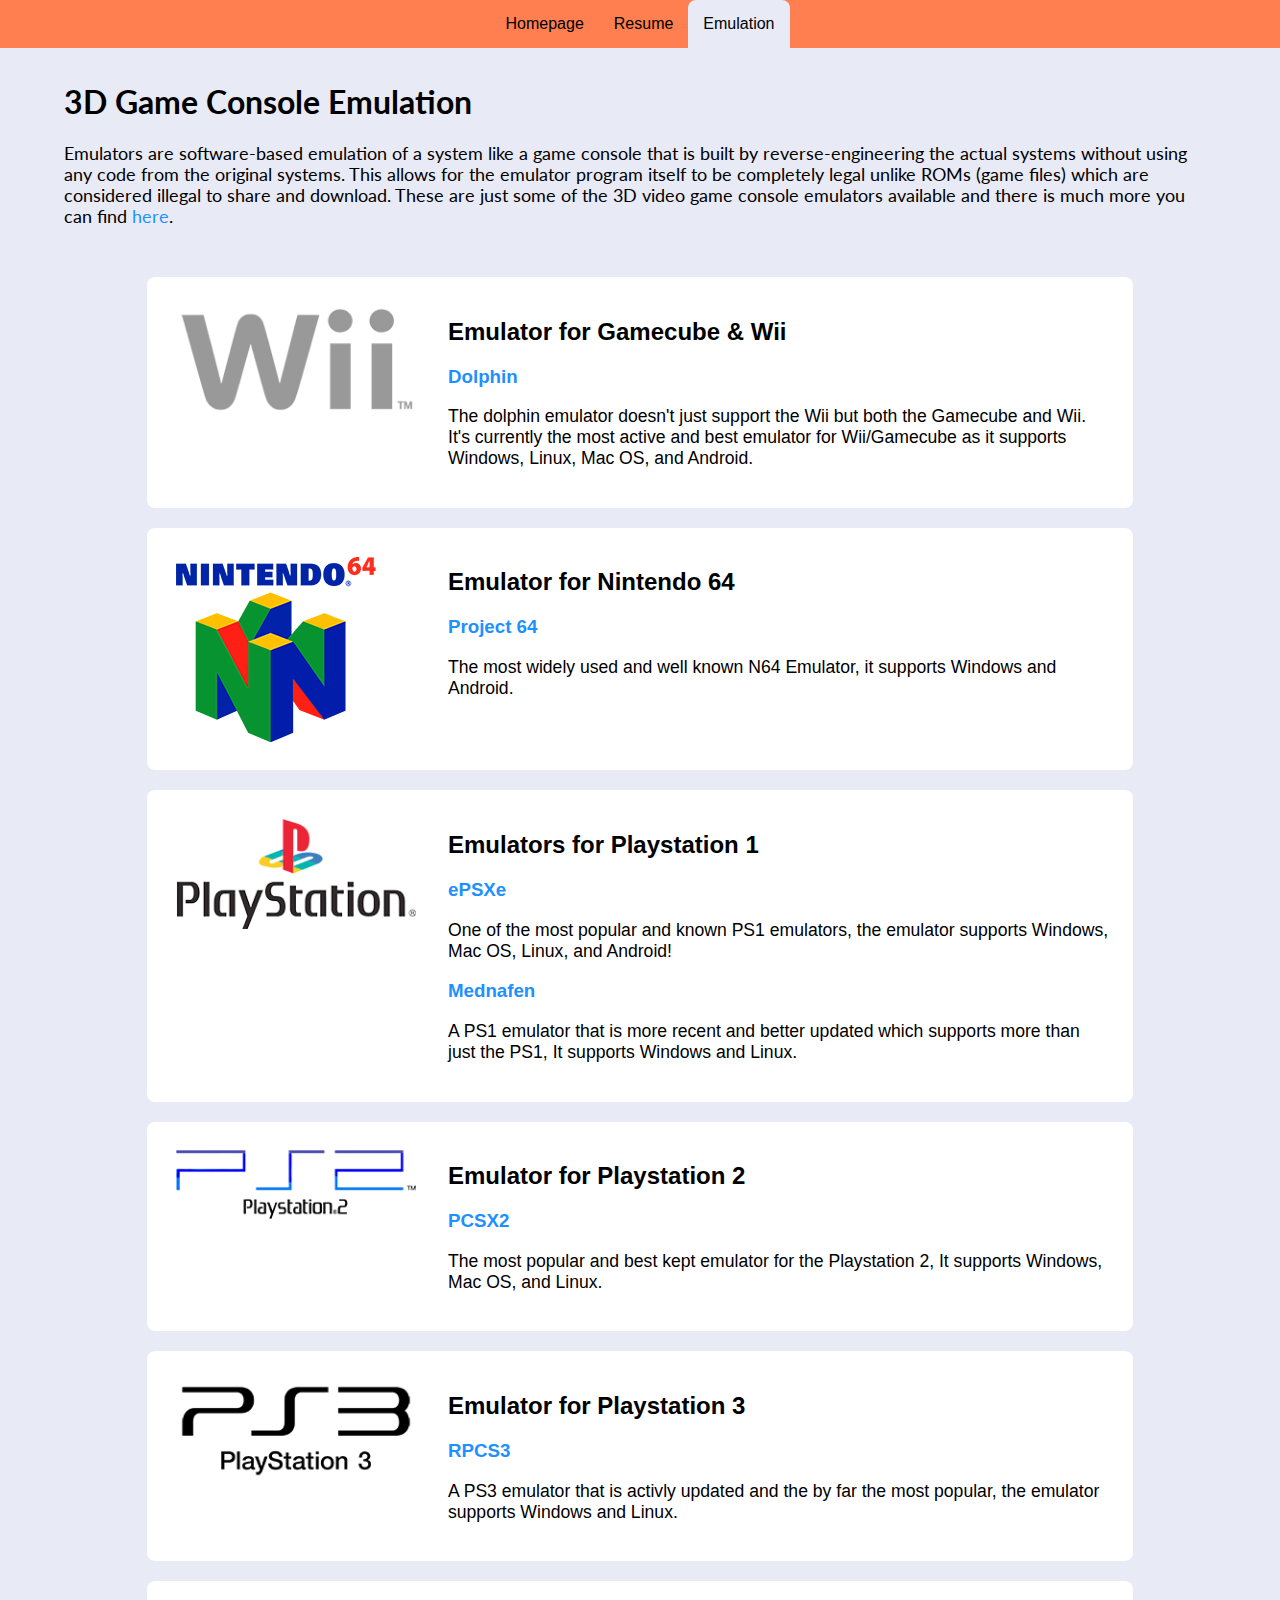
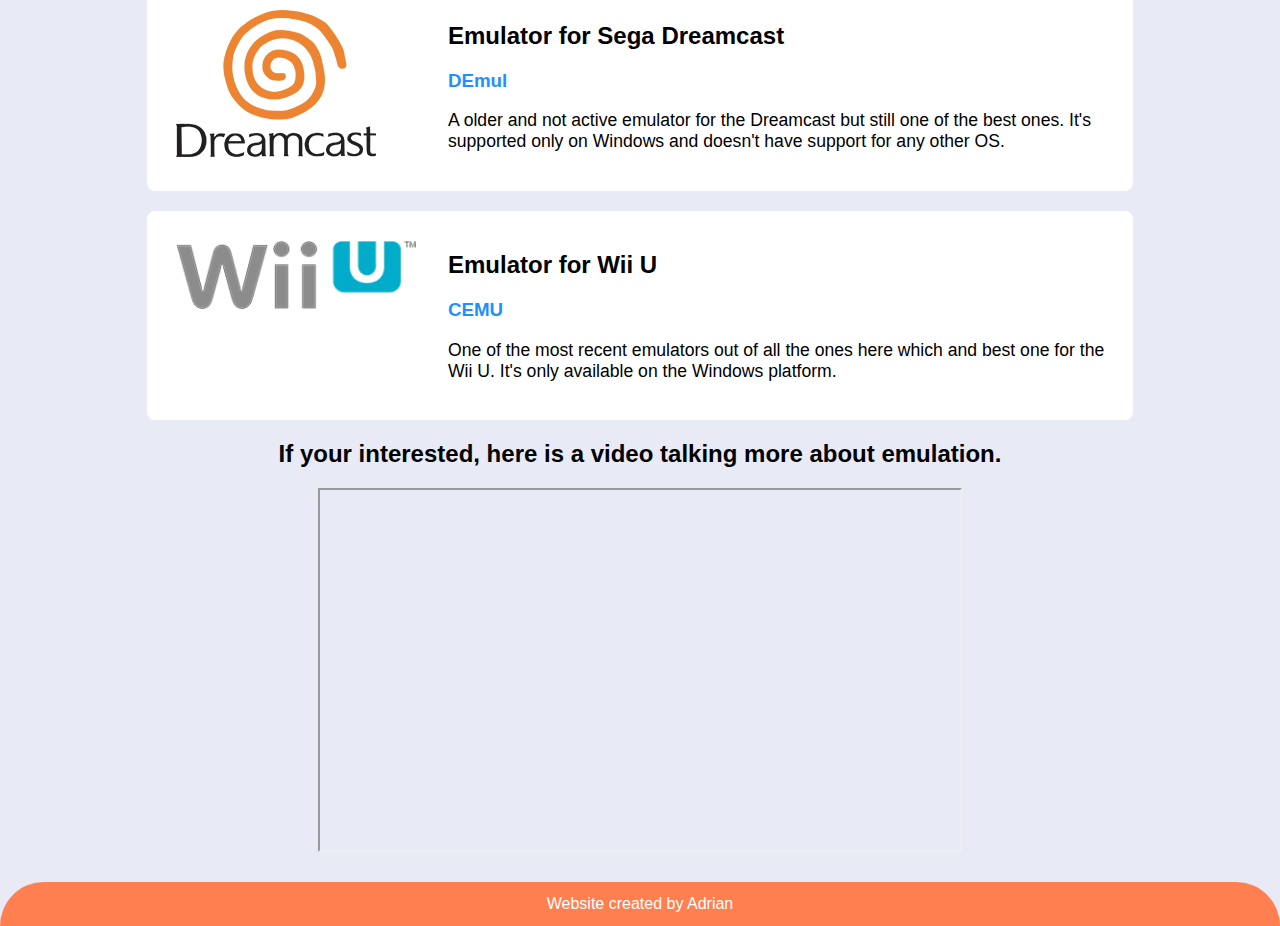
==== emulation.html @ 0311452f "Fixed img and text alignment for emulation page" ====
<!DOCTYPE html>
<html lang="en">
    <head>
        <meta charset="UTF-8">
        <title>Video Game Emulation</title>
        <link rel="stylesheet" href="css/style.css">
        <link rel="stylesheet" type="text/css" href="css/reset.css">
        <link rel="preconnect" href="https://fonts.gstatic.com">
        <link href="https://fonts.googleapis.com/css2?family=Lato:wght@700&display=swap" rel="stylesheet">
    </head>
    <body id="emu">
        <header>
            <nav id="navbar">
                <div id="navbar-container">
                    <ul>
                        <li><a href="index.html">Homepage</a></li>
                        <li><a href="resume.html">Resume</a></li>
                        <li id="onsite"><a href="emulation.html">Emulation</a></li>
                    </ul>
                </div>
            </nav>
        </header>
        <div id="headingtext">
            <h1>3D Game Console Emulation</h1>
            <p>Emulators are software-based emulation of a system like a game console that is built by reverse-engineering the actual systems without using any code from the original systems. This allows for the emulator program itself to be completely legal unlike ROMs (game files) which are considered illegal to share and download. These are just some of the 3D video game console emulators available and there is much more you can find <a href="https://emulation.gametechwiki.com/index.php/Main_Page" target="_blank">here</a>.</p>
        </div>
        <section>
            <div class="imgbox">
                <img src="images/wiilogo.png" alt="Nintendo Wii Logo">
            </div>
            <div class="textbox">
                <ul>
                    <h2>Emulator for Gamecube & Wii</h2>
                    <li><h3><a href="https://dolphin-emu.org/" target="_blank">Dolphin</a></h3><p>The dolphin emulator doesn't just support the Wii but both the Gamecube and Wii. It's currently the most active and best emulator for Wii/Gamecube as it supports Windows, Linux, Mac OS, and Android.</p></li>
                </ul>
            </div>
        </section>
        <section>
            <div class="imgbox">
                <img src="images/n64logo.png" alt="Nintendo 64 Logo">
            </div>
            <div class="textbox">
                <ul>
                    <h2>Emulator for Nintendo 64</h2>
                    <li><h3><a href="https://dolphin-emu.org/" target="_blank">Project 64</a></h3><p>The most widely used and well known N64 Emulator, it supports Windows and Android.</p></li>
                </ul>
            </div>
        </section>
        <section>
            <div class="imgbox">
                <img src="images/ps1logo.png" alt="Sony Playstation 1 Logo">
            </div>
            <div class="textbox">
                <ul>
                    <h2>Emulators for Playstation 1</h2>
                    <li><h3><a href="https://www.epsxe.com/" target="_blank">ePSXe</a></h3><p>One of the most popular and known PS1 emulators, the emulator supports Windows, Mac OS, Linux, and Android!</p></li>
                    <li><h3><a href="https://mednafen.github.io/" target="_blank">Mednafen</a></h3><p>A PS1 emulator that is more recent and better updated which supports more than just the PS1, It supports Windows and Linux.</p></li>
                </ul>
            </div>
        </section>
        <section>
            <div class="imgbox">
                <img src="images/ps2logo.png" alt="Sony Playstation 2 Logo">
            </div>
            <div class="textbox">
                <ul>
                    <h2>Emulator for Playstation 2</h2>
                    <li><h3><a href="https://pcsx2.net/" target="_blank">PCSX2</a></h3><p>The most popular and best kept emulator for the Playstation 2, It supports Windows, Mac OS, and Linux.</p></li>
                </ul>
            </div>
        </section>
        <section>
            <div class="imgbox">
                <img src="images/ps3logo.png" alt="Sony Playstation 3 Logo">
            </div>
            <div class="textbox">
                <ul>
                    <h2>Emulator for Playstation 3</h2>
                    <li><h3><a href="https://rpcs3.net/" target="_blank">RPCS3</a></h3><p>A PS3 emulator that is activly updated and the by far the most popular, the emulator supports Windows and Linux.</p></li>
                </ul>
            </div>
        </section>
        <section>
            <div class="imgbox">
                <img src="images/segadreamcastlogo.png" alt="Sega Dreamcast Logo">
            </div>
            <div class="textbox">
                <ul>
                    <h2>Emulator for Sega Dreamcast</h2>
                    <li><h3><a href="http://demul.emulation64.com/" target="_blank">DEmul</a></h3><p>A older and not active emulator for the Dreamcast but still one of the best ones. It's supported only on Windows and doesn't have support for any other OS.</p></li>
                </ul>
            </div>
        </section>
        <section>
            <div class="imgbox">
                <img src="images/wiiulogo.png" alt="Nintendo Wii U Logo">
            </div>
            <div class="textbox">
                <ul>
                    <h2>Emulator for Wii U</h2>
                    <li><h3><a href="https://cemu.info/" target="_blank">CEMU</a></h3><p>One of the most recent emulators out of all the ones here which and best one for the Wii U. It's only available on the Windows platform.</p></li>
                </ul>
            </div>
        </section>
        <div id="video">
            <h2>If your interested, here is a video talking more about emulation.</h2>
            <iframe src="https://www.youtube-nocookie.com/embed/wJSb6E41Rbw" allow="accelerometer; autoplay; clipboard-write; encrypted-media; gyroscope; picture-in-picture" allowfullscreen></iframe>
        </div>
        <footer>Website created by Adrian</footer>
    </body>
</html>
---- css/style.css ----
body {
  background-color: #E8EAF6;
}
#navbar {
  background-color: #FF7F50;
  overflow:hidden;
}
#navbar-container {
  width: 100%;
  position: relative;
  float:left;
}
#navbar ul {
  list-style-type: none;
  margin: 0;
  padding: 0;
  float:left;
  position: relative;
  left: 50%;
}
#navbar ul li {
  float: left;
  position: relative;
  right: 50%;
  border-radius: 0.5em 0.5em 0 0;
  display: block;
}
#navbar ul li a {
  text-decoration: none;
  color:black;
  padding: 0.9375em;
  display: block;
}
#navbar ul li:hover {
  background-color: #E8A87C;
}
#onsite {
  background-color: #E8EAF6;
}
footer {
  padding: 1%;
  text-align: center;
  clear:both;
  background-color: #FF7F50;
  border-radius: 5em 5em 0 0;
  margin-top: 2%;
  color:white;
}
section {
  padding: 1%;
  overflow: hidden;
}
img {
  max-width: 100%;
  max-height: 100%;
}
#headingtext {
  padding: 1% 5% 1% 5%;
  clear:both;
  font-family: 'Lato', sans-serif;
}
p {
  font-size: 1.1em;
}
/* Homepage */
#about {
  background-color: white;
  border-radius: 12.5em 0 0 12.5em;
  margin: 0 0 0 5%;
  float:right;
  padding-left: 5em;
  height: 18em;
}
#about img {
  float:left;
  padding-right: 4em;
}
#interest {
  background-color: white;
  overflow: hidden;
  border-radius: 0 12.5em 12.5em 0;
  margin: 0 5% 5% 0;
  float:left;
  padding-right: 5em;
  height: 18em;
}
#interest img {
  float:right;
  padding-left: 4em;
}
.textgroup {
  text-align: center;
  vertical-align: middle;
  padding: 2.3% 1em 5% 1em;
  font-size: 1.2em;
}
#visualbox1 {
  background-color: white;
  border-radius: 12.5em 0 0 0;
  width: 10%;
  padding-top: 2.5em;
  position: relative;
  float:right;
}
#visualbox2 {
  background-color: white;
  border-radius: 12.5em 0 0 0;
  width: 20%;
  padding-top: 2.5em;
  position: relative;
  float:right;
  clear:both;
}
#visualbox3 {
  background-color: white;
  border-radius: 0 12.5em 0 0;
  width: 10%;
  padding-top: 2.5em;
  position: relative;
  float:left;
}
#visualbox4 {
  background-color: white;
  border-radius: 0 12.5em 0 0;
  width: 20%;
  padding-top: 2.5em;
  position: relative;
  float:left;
  clear:both;
}
/* Resume (Fluid)*/
#resume {
  background-color: white;
  border-radius: 1.875em 1.875em 1.875em 1.875em;
  width: 80%;
  margin: auto;
}
.firstrow {
  margin: 2%;
  right: 50%;
  width: 40%;
  float:left;
}
#secondrow {
  clear:both;
  background-color: #F8F8F8;
  margin: 2%;
  border-radius: 1.875em 1.875em 1.875em 1.875em;
}
#resume img {
  display:block;
  border-radius: 1.25em;
  margin: 1% auto 1% auto;
}
#secondrow section {
  padding: 1% 2% 1% 2%;
}
.indentlist {
  list-style-type: circle;
  margin-left: 2%;
}
#resume li {
  padding: 0.4%;
}
/* Emulation (Fixed)*/
#emu section {
  width: 960px;
  background-color: white;
  border-radius: 0.5em;
  margin: 1.2500em 4.375em 1.2500em 4.375em;
  overflow: hidden;
  margin-right: auto;
  margin-left: auto;
}
#emu img {
  padding: 1em;
  float:left;
}
.imgbox {
  float:left;
  width: 15em;
}
.textbox {
  float:left;
  width: 44em;
  padding:0.5em;
}
#video {
  margin-right: auto;
  margin-left: auto;
  text-align: center;
}
#video iframe {
  width:40em;
  height:22.5em;
}
#emu li {
  list-style-type: none;
}
#emu a{
  color:dodgerblue;
  text-decoration: none;
}
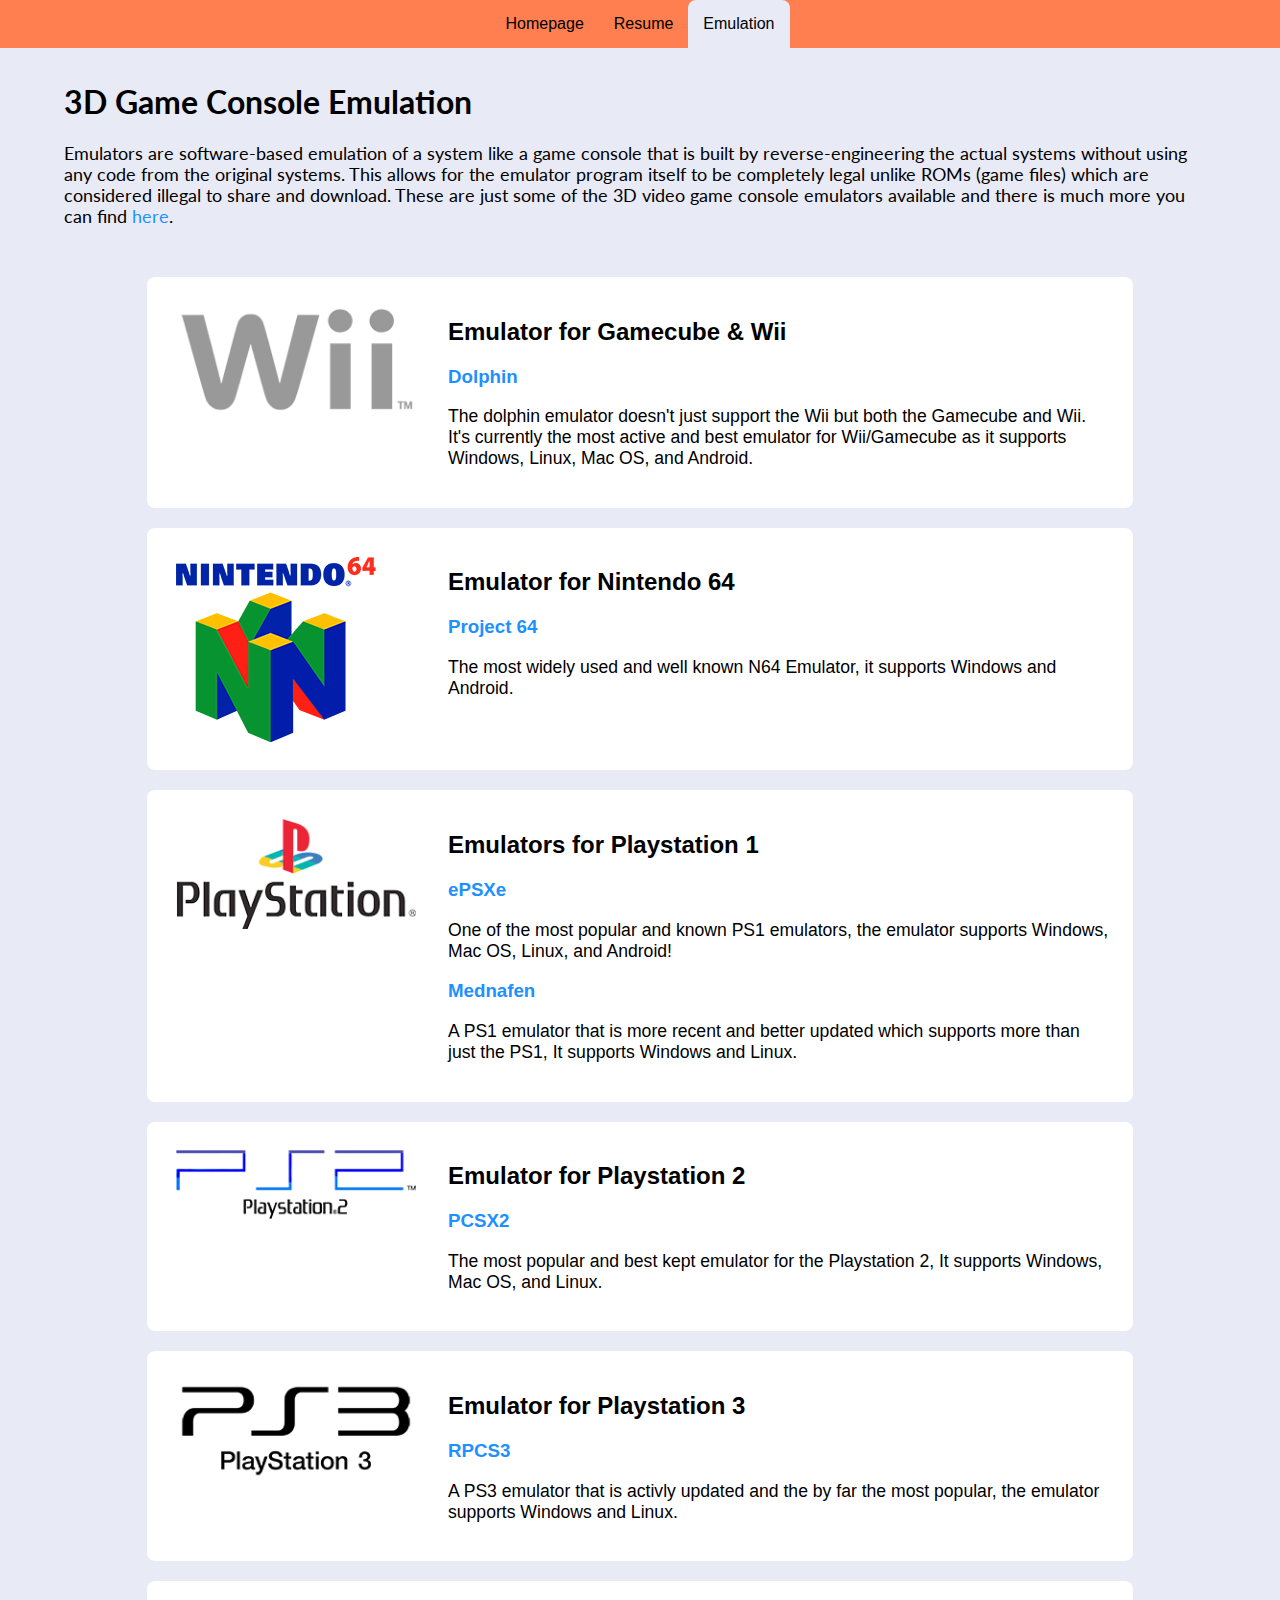
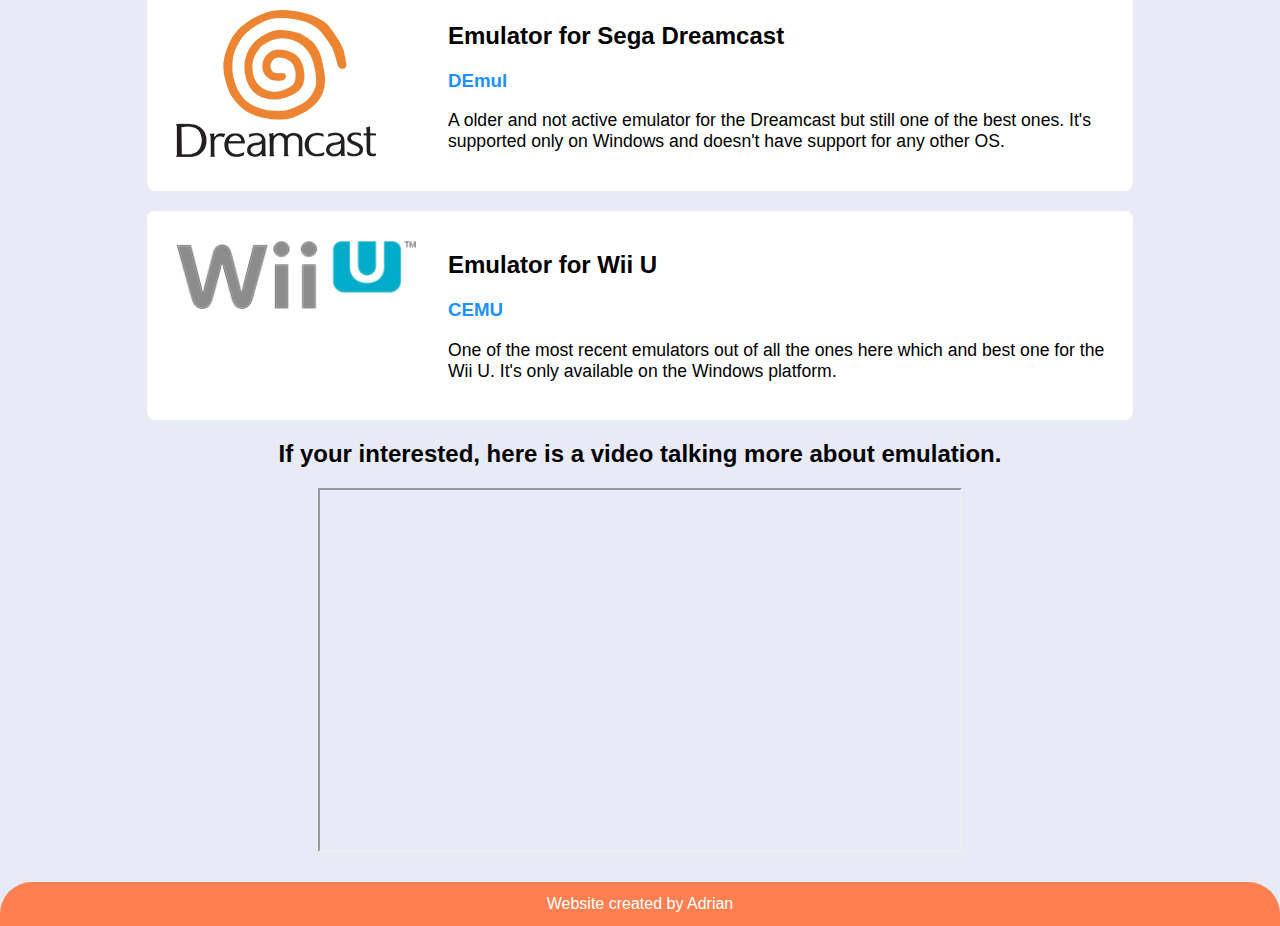
==== commit d20f9d30: "fixed h2 tags in ul" ====
--- a/emulation.html
+++ b/emulation.html
@@ -29,8 +29,9 @@
                 <img src="images/wiilogo.png" alt="Nintendo Wii Logo">
             </div>
             <div class="textbox">
+                
                 <ul>
-                    <h2>Emulator for Gamecube & Wii</h2>
+                    <li><h2>Emulator for Gamecube & Wii</h2></li>
                     <li><h3><a href="https://dolphin-emu.org/" target="_blank">Dolphin</a></h3><p>The dolphin emulator doesn't just support the Wii but both the Gamecube and Wii. It's currently the most active and best emulator for Wii/Gamecube as it supports Windows, Linux, Mac OS, and Android.</p></li>
                 </ul>
             </div>
@@ -41,7 +42,7 @@
             </div>
             <div class="textbox">
                 <ul>
-                    <h2>Emulator for Nintendo 64</h2>
+                    <li><h2>Emulator for Nintendo 64</h2></li>
                     <li><h3><a href="https://dolphin-emu.org/" target="_blank">Project 64</a></h3><p>The most widely used and well known N64 Emulator, it supports Windows and Android.</p></li>
                 </ul>
             </div>
@@ -52,7 +53,7 @@
             </div>
             <div class="textbox">
                 <ul>
-                    <h2>Emulators for Playstation 1</h2>
+                    <li><h2>Emulators for Playstation 1</h2></li>
                     <li><h3><a href="https://www.epsxe.com/" target="_blank">ePSXe</a></h3><p>One of the most popular and known PS1 emulators, the emulator supports Windows, Mac OS, Linux, and Android!</p></li>
                     <li><h3><a href="https://mednafen.github.io/" target="_blank">Mednafen</a></h3><p>A PS1 emulator that is more recent and better updated which supports more than just the PS1, It supports Windows and Linux.</p></li>
                 </ul>
@@ -64,7 +65,7 @@
             </div>
             <div class="textbox">
                 <ul>
-                    <h2>Emulator for Playstation 2</h2>
+                    <li><h2>Emulator for Playstation 2</h2></li>
                     <li><h3><a href="https://pcsx2.net/" target="_blank">PCSX2</a></h3><p>The most popular and best kept emulator for the Playstation 2, It supports Windows, Mac OS, and Linux.</p></li>
                 </ul>
             </div>
@@ -75,7 +76,7 @@
             </div>
             <div class="textbox">
                 <ul>
-                    <h2>Emulator for Playstation 3</h2>
+                    <li><h2>Emulator for Playstation 3</h2></li>
                     <li><h3><a href="https://rpcs3.net/" target="_blank">RPCS3</a></h3><p>A PS3 emulator that is activly updated and the by far the most popular, the emulator supports Windows and Linux.</p></li>
                 </ul>
             </div>
@@ -86,7 +87,7 @@
             </div>
             <div class="textbox">
                 <ul>
-                    <h2>Emulator for Sega Dreamcast</h2>
+                    <li><h2>Emulator for Sega Dreamcast</h2></li>
                     <li><h3><a href="http://demul.emulation64.com/" target="_blank">DEmul</a></h3><p>A older and not active emulator for the Dreamcast but still one of the best ones. It's supported only on Windows and doesn't have support for any other OS.</p></li>
                 </ul>
             </div>
@@ -97,7 +98,7 @@
             </div>
             <div class="textbox">
                 <ul>
-                    <h2>Emulator for Wii U</h2>
+                    <li><h2>Emulator for Wii U</h2></li>
                     <li><h3><a href="https://cemu.info/" target="_blank">CEMU</a></h3><p>One of the most recent emulators out of all the ones here which and best one for the Wii U. It's only available on the Windows platform.</p></li>
                 </ul>
             </div>
@@ -108,5 +109,4 @@
         </div>
         <footer>Website created by Adrian</footer>
     </body>
-</html>
-
+</html>--- a/css/style.css
+++ b/css/style.css
@@ -42,7 +42,7 @@
   text-align: center;
   clear:both;
   background-color: #FF7F50;
-  border-radius: 5em 5em 0 0;
+  border-radius: 2em 2em 0 0;
   margin-top: 2%;
   color:white;
 }
@@ -65,7 +65,7 @@
 /* Homepage */
 #about {
   background-color: white;
-  border-radius: 12.5em 0 0 12.5em;
+  border-radius: 10em 0 0 10em;
   margin: 0 0 0 5%;
   float:right;
   padding-left: 5em;
@@ -78,7 +78,7 @@
 #interest {
   background-color: white;
   overflow: hidden;
-  border-radius: 0 12.5em 12.5em 0;
+  border-radius: 0 10em 10em 0;
   margin: 0 5% 5% 0;
   float:left;
   padding-right: 5em;
@@ -131,7 +131,7 @@
 /* Resume (Fluid)*/
 #resume {
   background-color: white;
-  border-radius: 1.875em 1.875em 1.875em 1.875em;
+  border-radius: 1.5em 1.5em 1.5em 1.5em;
   width: 80%;
   margin: auto;
 }
@@ -145,11 +145,14 @@
   clear:both;
   background-color: #F8F8F8;
   margin: 2%;
-  border-radius: 1.875em 1.875em 1.875em 1.875em;
+  border-radius: 1em 1em 1em 1em;
+}
+#secondrow li {
+  font-size: 1.1em;
 }
 #resume img {
   display:block;
-  border-radius: 1.25em;
+  border-radius: 1em;
   margin: 1% auto 1% auto;
 }
 #secondrow section {
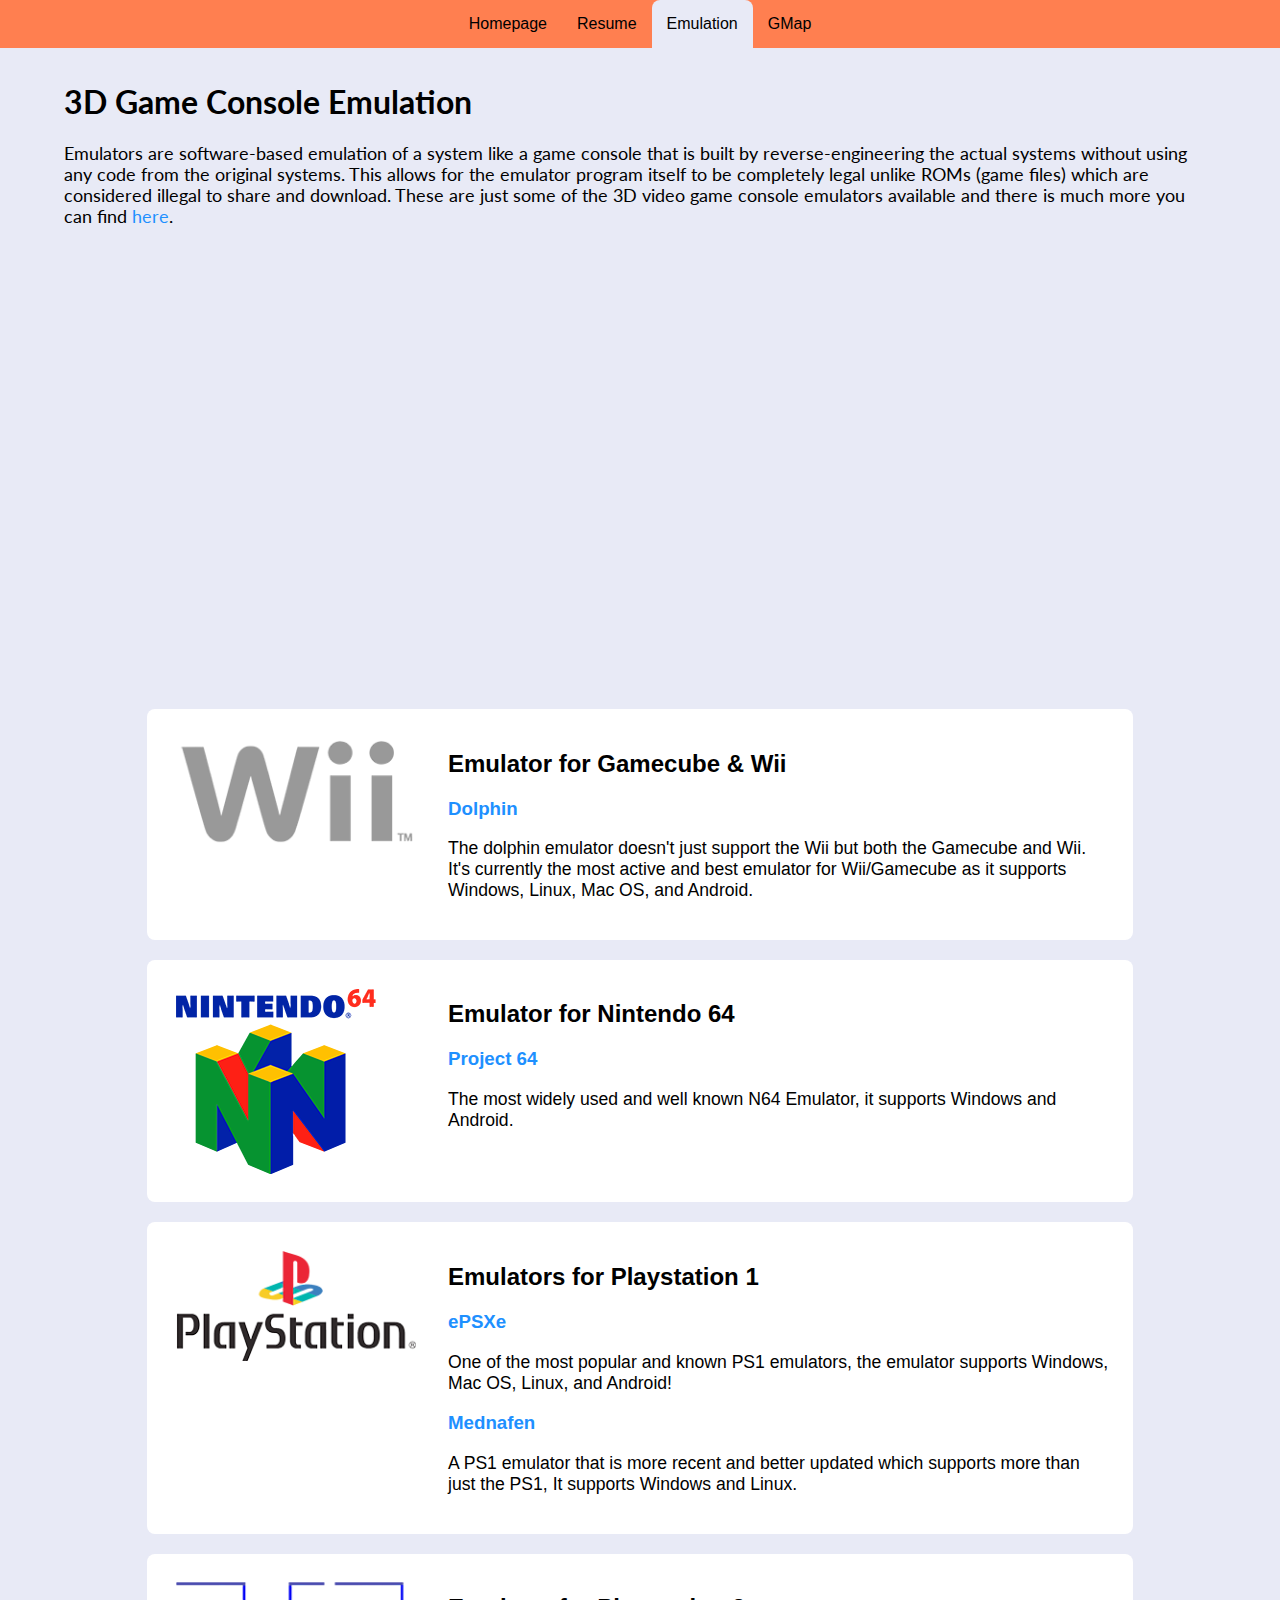
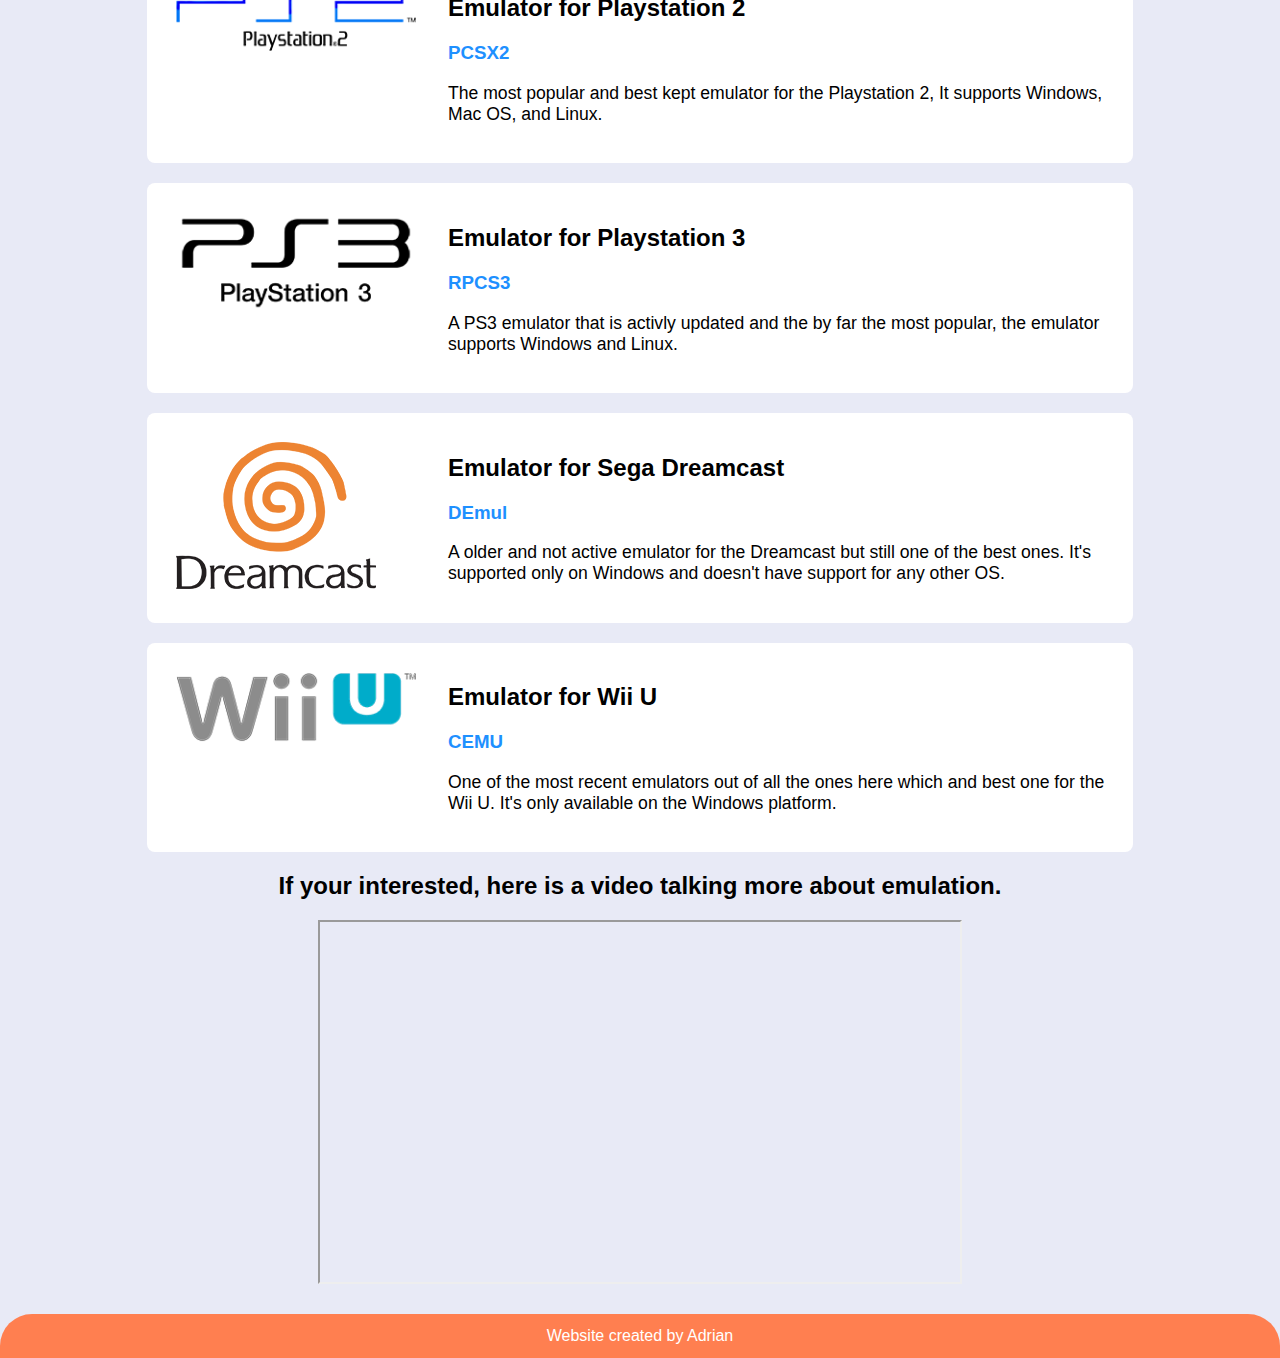
==== commit 7592a44d: "added fully functioning google maps webpage" ====
--- a/emulation.html
+++ b/emulation.html
@@ -7,6 +7,11 @@
         <link rel="stylesheet" type="text/css" href="css/reset.css">
         <link rel="preconnect" href="https://fonts.gstatic.com">
         <link href="https://fonts.googleapis.com/css2?family=Lato:wght@700&display=swap" rel="stylesheet">
+        <script src="js/script.js"></script>
+        <script src="https://cdn.jsdelivr.net/npm/@splidejs/splide@latest/dist/js/splide.min.js"></script>
+
+
+
     </head>
     <body id="emu">
         <header>
@@ -16,18 +21,50 @@
                         <li><a href="index.html">Homepage</a></li>
                         <li><a href="resume.html">Resume</a></li>
                         <li id="onsite"><a href="emulation.html">Emulation</a></li>
+                        <li><a href="gmaps.html">GMap</a></li>
                     </ul>
                 </div>
             </nav>
         </header>
+
         <div id="headingtext">
             <h1>3D Game Console Emulation</h1>
             <p>Emulators are software-based emulation of a system like a game console that is built by reverse-engineering the actual systems without using any code from the original systems. This allows for the emulator program itself to be completely legal unlike ROMs (game files) which are considered illegal to share and download. These are just some of the 3D video game console emulators available and there is much more you can find <a href="https://emulation.gametechwiki.com/index.php/Main_Page" target="_blank">here</a>.</p>
         </div>
+        <div id="slideshow">
+            <div id="image-slider" class="splide">
+                <div class="splide__track">
+                    <ul class="splide__list">
+                        <li class="splide__slide">
+                            <img src="https://emulationking.com/wp-content/uploads/2015/03/Dolphin-Emulator-Nintendo-Wii-Emulator-Pic-07.jpg">
+                        </li>
+                        <li class="splide__slide">
+                            <img src="https://emulationking.com/wp-content/uploads/2013/01/project-64-n64-emulator-pic-06.jpg">
+                        </li>
+                        <li class="splide__slide">
+                            <img src="http://blog.uptodown.com/wp-content/uploads/psx-crash-hd.jpg">
+                        </li>
+                        <li class="splide__slide">
+                            <img src="https://images.sftcdn.net/images/t_app-cover-l,f_auto/p/c083ff8a-96d0-11e6-84a4-00163ed833e7/3496484781/pcsx2-screenshot.jpg">
+                        </li>
+                        <li class="splide__slide">
+                            <img src="https://i.ytimg.com/vi/r5XEtw7W3bk/maxresdefault.jpg">
+                        </li>
+                        <li class="splide__slide">
+                            <img src="https://i.ytimg.com/vi/U6w_widUCH0/maxresdefault.jpg">
+                        </li>
+                        <li class="splide__slide">
+                            <img src="https://cdn.wccftech.com/wp-content/uploads/2017/02/zelda-breath-of-the-wild-direct-feed-1564.png">
+                        </li>
+                    </ul>
+                </div>
+            </div>
+    </div>
         <section>
             <div class="imgbox">
                 <img src="images/wiilogo.png" alt="Nintendo Wii Logo">
             </div>
+            
             <div class="textbox">
                 
                 <ul>
--- a/css/style.css
+++ b/css/style.css
@@ -74,6 +74,7 @@
 #about img {
   float:left;
   padding-right: 4em;
+  padding: auto;
 }
 #interest {
   background-color: white;
@@ -128,42 +129,92 @@
   float:left;
   clear:both;
 }
-/* Resume (Fluid)*/
+/* Resume (Fluid) (Moblie Friendly) */
 #resume {
   background-color: white;
   border-radius: 1.5em 1.5em 1.5em 1.5em;
-  width: 80%;
+  width: 95%;
   margin: auto;
 }
 .firstrow {
   margin: 2%;
   right: 50%;
-  width: 40%;
-  float:left;
+  width: auto;
+  float:none;
+  font-size: 3em;
+  text-align: center;
 }
 #secondrow {
   clear:both;
   background-color: #F8F8F8;
   margin: 2%;
   border-radius: 1em 1em 1em 1em;
+  font-size:2.5em;
+}
+#secondrow h2 {
+  text-align: center;
 }
 #secondrow li {
+  padding: 1%;
   font-size: 1.1em;
 }
 #resume img {
-  display:block;
-  border-radius: 1em;
-  margin: 1% auto 1% auto;
+  border-radius: 2em;
+  margin: 1% 1% 1% 1%;
+  max-width: 95%;
+  height: auto;
+  padding: 1%;
 }
 #secondrow section {
   padding: 1% 2% 1% 2%;
 }
 .indentlist {
   list-style-type: circle;
-  margin-left: 2%;
+  margin-left: 10%;
 }
 #resume li {
-  padding: 0.4%;
+  padding: 1%;
+}
+#headingtext h1 {
+  text-align: center;
+  font-size: 4em;
+}
+@media screen and (min-width: 1024px) {
+  #resume {
+    width: 80%;
+    margin: auto;
+  }
+  .firstrow {
+    text-align: initial;
+    margin: 2%;
+    width: 40%;
+    float:left;
+    font-size: 1em;
+  }
+  #secondrow {
+    margin: 2%;
+    font-size:1em;
+  }
+  #secondrow h2 {
+    text-align: initial;
+  }
+  #resume img {
+    display:block;
+    border-radius: 2em;
+    margin: 0 auto 0 auto;
+    padding-bottom: 2%;
+  }
+  .indentlist {
+    margin-left: 2%;
+  }
+  #resume li {
+    padding: 0.4%;
+    font-size: 1.1em;
+  }
+  #headingtext h1 {
+    text-align: initial;
+    font-size: 2em;
+  }
 }
 /* Emulation (Fixed)*/
 #emu section {
@@ -203,4 +254,50 @@
 #emu a{
   color:dodgerblue;
   text-decoration: none;
-}+}
+
+.splide__slide img {
+	width : 100%;
+	height: auto;
+}
+#slideshow {
+  width: 900px;
+  margin-right: auto;
+  margin-left: auto;
+}
+
+#secmap {
+  width: 70%;
+  height: 85%;
+  background-color: white;
+  border-radius: 0.5em;
+  margin-right: auto;
+  margin-left: auto;
+
+}
+#headsup {
+  text-align: center;
+
+}
+
+/* Always set the map height explicitly to define the size of the div
+       * element that contains the map. */
+       #map {
+        height: 100%;
+        width: 95%;
+        margin-left: auto;
+        margin-right: auto;
+
+
+
+      }
+      
+      /* Optional: Makes the sample page fill the window. */
+      html,
+      body {
+        height: 90%;
+        margin: 0;
+        padding: 0;
+      }
+
+@keyframes splide-loading{0%{transform:rotate(0)}to{transform:rotate(1turn)}}.splide__container{position:relative;box-sizing:border-box}.splide__list{margin:0!important;padding:0!important;width:-webkit-max-content;width:max-content;will-change:transform}.splide.is-active .splide__list{display:flex}.splide__pagination{display:inline-flex;align-items:center;width:95%;flex-wrap:wrap;justify-content:center;margin:0}.splide__pagination li{list-style-type:none;display:inline-block;line-height:1;margin:0}.splide{visibility:hidden}.splide,.splide__slide{position:relative;outline:none}.splide__slide{box-sizing:border-box;list-style-type:none!important;margin:0;flex-shrink:0}.splide__slide img{vertical-align:bottom}.splide__slider{position:relative}.splide__spinner{position:absolute;top:0;left:0;right:0;bottom:0;margin:auto;display:inline-block;width:20px;height:20px;border-radius:50%;border:2px solid #999;animation:splide-loading 1s linear infinite}.splide__track{position:relative;z-index:0;overflow:hidden}.splide--draggable>.splide__track>.splide__list>.splide__slide{-webkit-user-select:none;user-select:none}.splide--fade>.splide__track>.splide__list{display:block}.splide--fade>.splide__track>.splide__list>.splide__slide{position:absolute;top:0;left:0;z-index:0;opacity:0}.splide--fade>.splide__track>.splide__list>.splide__slide.is-active{position:relative;z-index:1;opacity:1}.splide--rtl{direction:rtl}.splide--ttb>.splide__track>.splide__list{display:block}.splide--ttb>.splide__pagination{width:auto}.splide__arrow{position:absolute;z-index:1;top:50%;transform:translateY(-50%);border:none;padding:0;background:transparent}.splide__arrow svg{width:2.5em;height:2.5em;fill:#20b2aa;transition:fill .2s linear}.splide__arrow:hover{cursor:pointer}.splide__arrow:hover svg{fill:#57e1d9}.splide__arrow:focus{outline:none}.splide__arrow--prev{left:1em}.splide__arrow--prev svg{transform:scaleX(-1)}.splide__arrow--next{right:1em}.splide__slider>.splide__arrows .splide__arrow--prev{left:-2.5em}.splide__slider>.splide__arrows .splide__arrow--next{right:-2.5em}.splide__pagination{position:absolute;z-index:1;bottom:1em;left:50%;transform:translateX(-50%);padding:0}.splide__pagination__page{display:inline-block;width:20px;height:5px;background:#ccc;border-radius:2.5px;margin:3px;padding:0;transition:all .2s linear;border:none}.splide__pagination__page.is-active{background:#20b2aa}.splide__pagination__page:hover{cursor:pointer;background:#57e1d9}.splide__pagination__page:focus{outline:none}.splide__progress__bar{width:0;height:3px;background:#20b2aa}.splide{padding:3em}.splide__slide{border-radius:4px}.splide__spinner{border:2px solid #20b2aa;border-left-color:transparent}.splide--nav>.splide__track>.splide__list>.splide__slide{border:3px solid #fff;cursor:pointer;opacity:.7;border-radius:4px}.splide--nav>.splide__track>.splide__list>.splide__slide.is-active{border-color:#20b2aa;opacity:1}.splide--nav>.splide__track>.splide__list>.splide__slide:focus{outline:none}.splide--rtl>.splide__arrows .splide__arrow--prev,.splide--rtl>.splide__track>.splide__arrows .splide__arrow--prev{right:1em;left:auto}.splide--rtl>.splide__arrows .splide__arrow--prev svg,.splide--rtl>.splide__track>.splide__arrows .splide__arrow--prev svg{transform:scaleX(1)}.splide--rtl>.splide__arrows .splide__arrow--next,.splide--rtl>.splide__track>.splide__arrows .splide__arrow--next{left:1em;right:auto}.splide--rtl>.splide__arrows .splide__arrow--next svg,.splide--rtl>.splide__track>.splide__arrows .splide__arrow--next svg{transform:scaleX(-1)}.splide--ttb>.splide__arrows .splide__arrow,.splide--ttb>.splide__track>.splide__arrows .splide__arrow{left:50%;transform:translate(-50%)}.splide--ttb>.splide__arrows .splide__arrow--prev,.splide--ttb>.splide__track>.splide__arrows .splide__arrow--prev{top:1em}.splide--ttb>.splide__arrows .splide__arrow--prev svg,.splide--ttb>.splide__track>.splide__arrows .splide__arrow--prev svg{transform:rotate(-90deg)}.splide--ttb>.splide__arrows .splide__arrow--next,.splide--ttb>.splide__track>.splide__arrows .splide__arrow--next{top:auto;bottom:1em}.splide--ttb>.splide__arrows .splide__arrow--next svg,.splide--ttb>.splide__track>.splide__arrows .splide__arrow--next svg{transform:rotate(90deg)}.splide--ttb>.splide__pagination{display:flex;flex-direction:column;bottom:50%;left:auto;right:1em;transform:translateY(50%)}.splide--ttb>.splide__pagination .splide__pagination__page{width:5px;height:20px}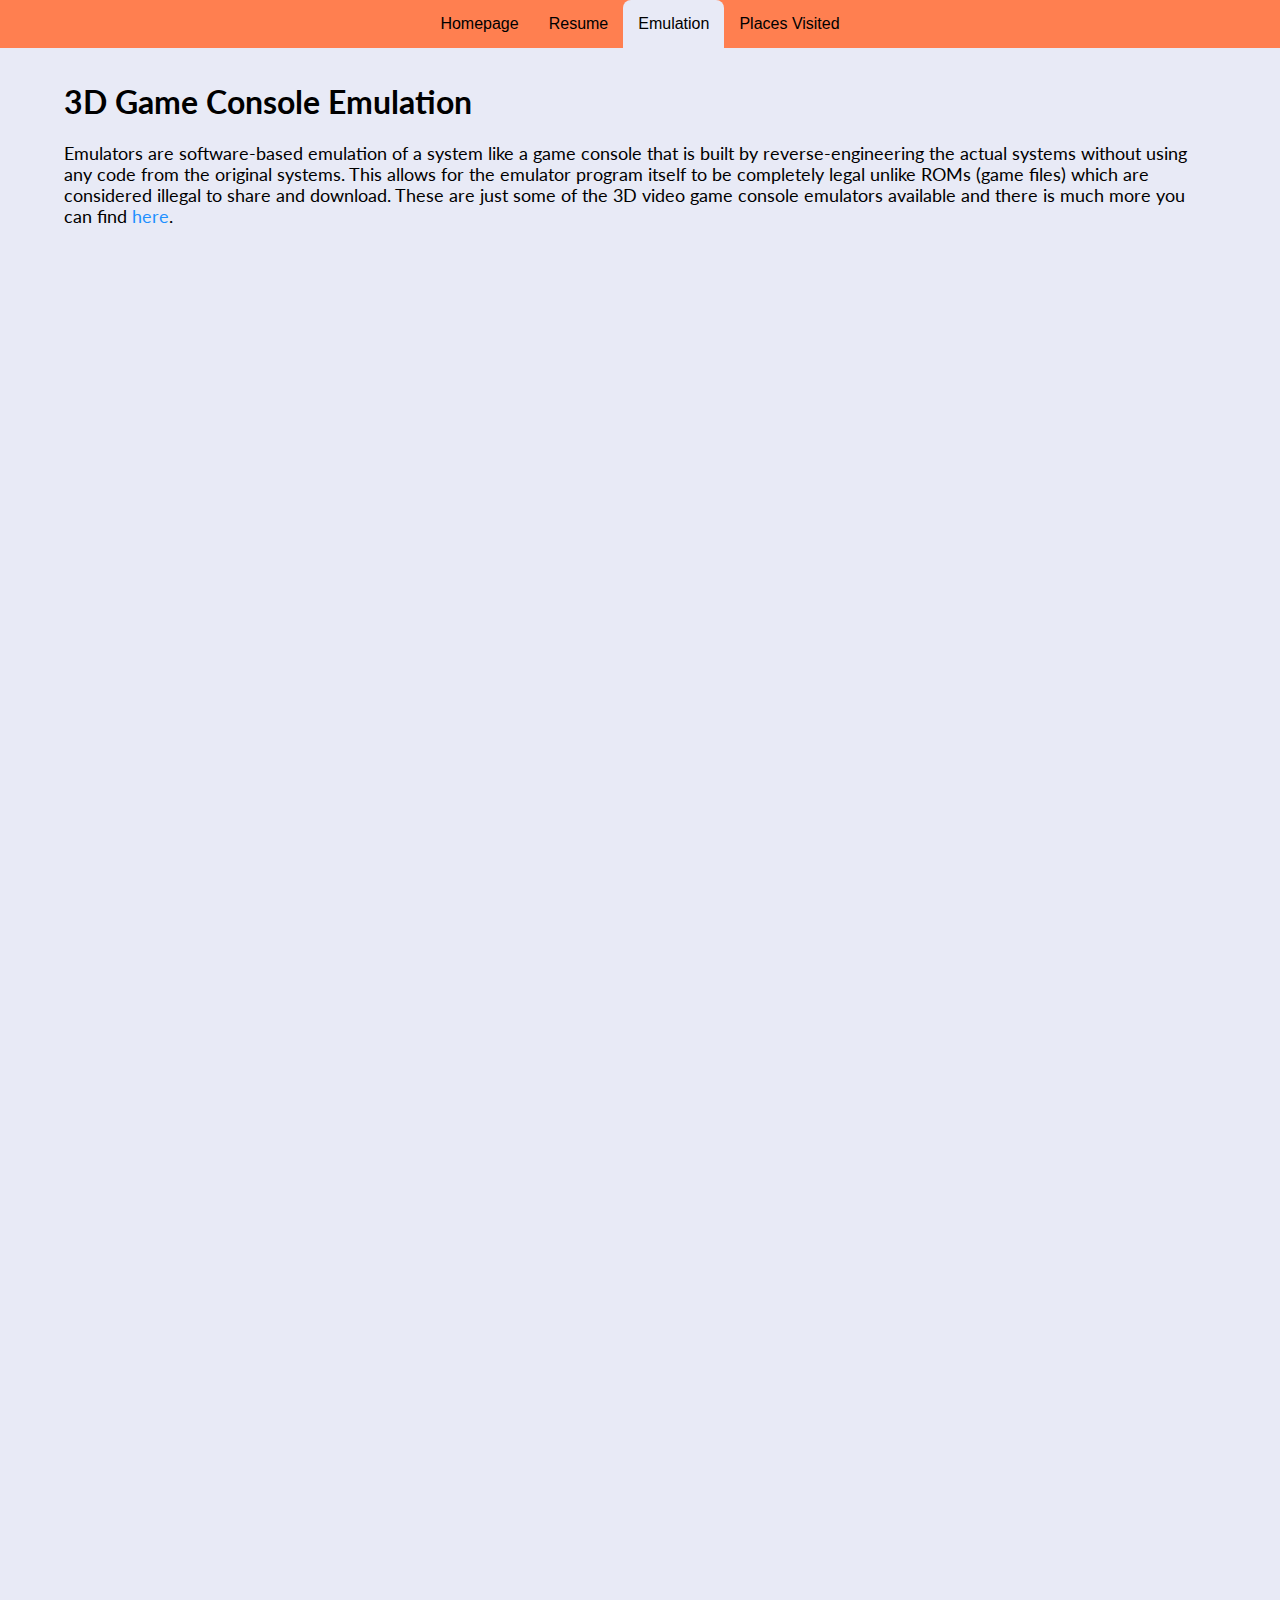
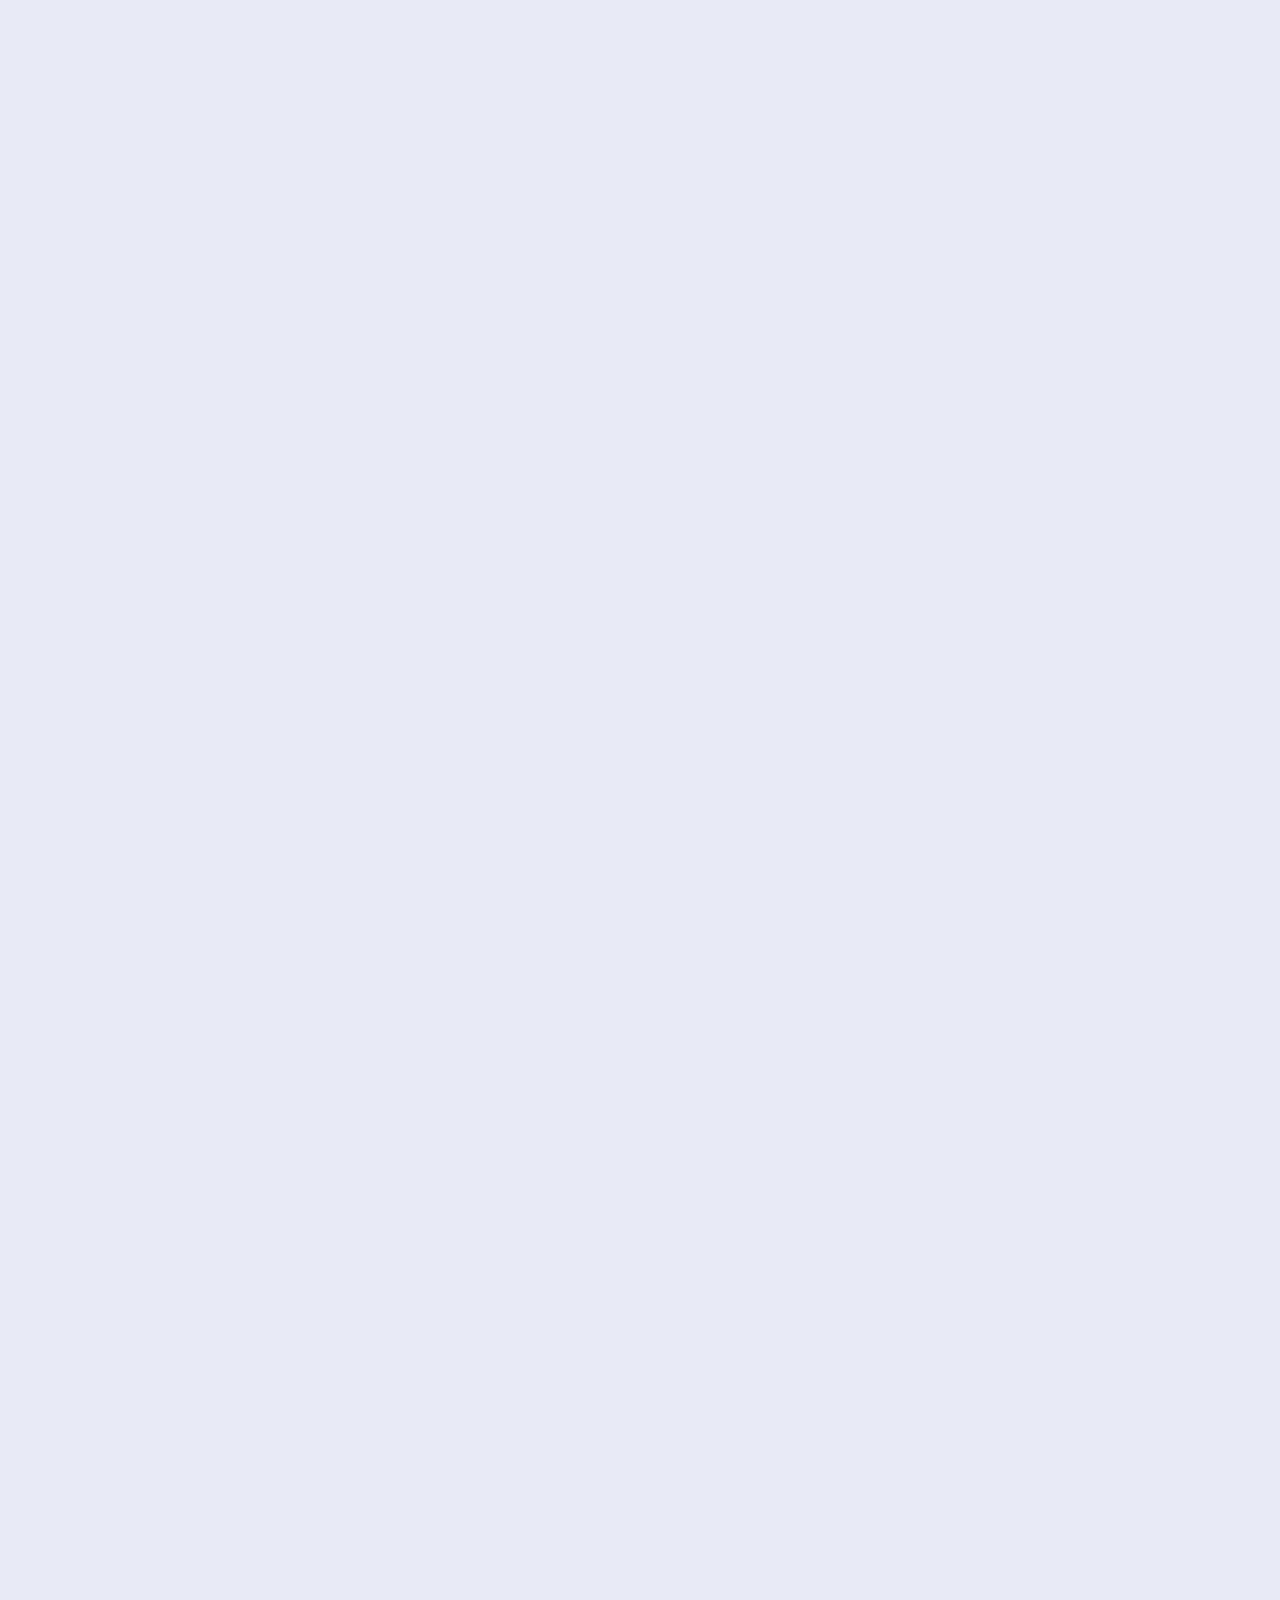
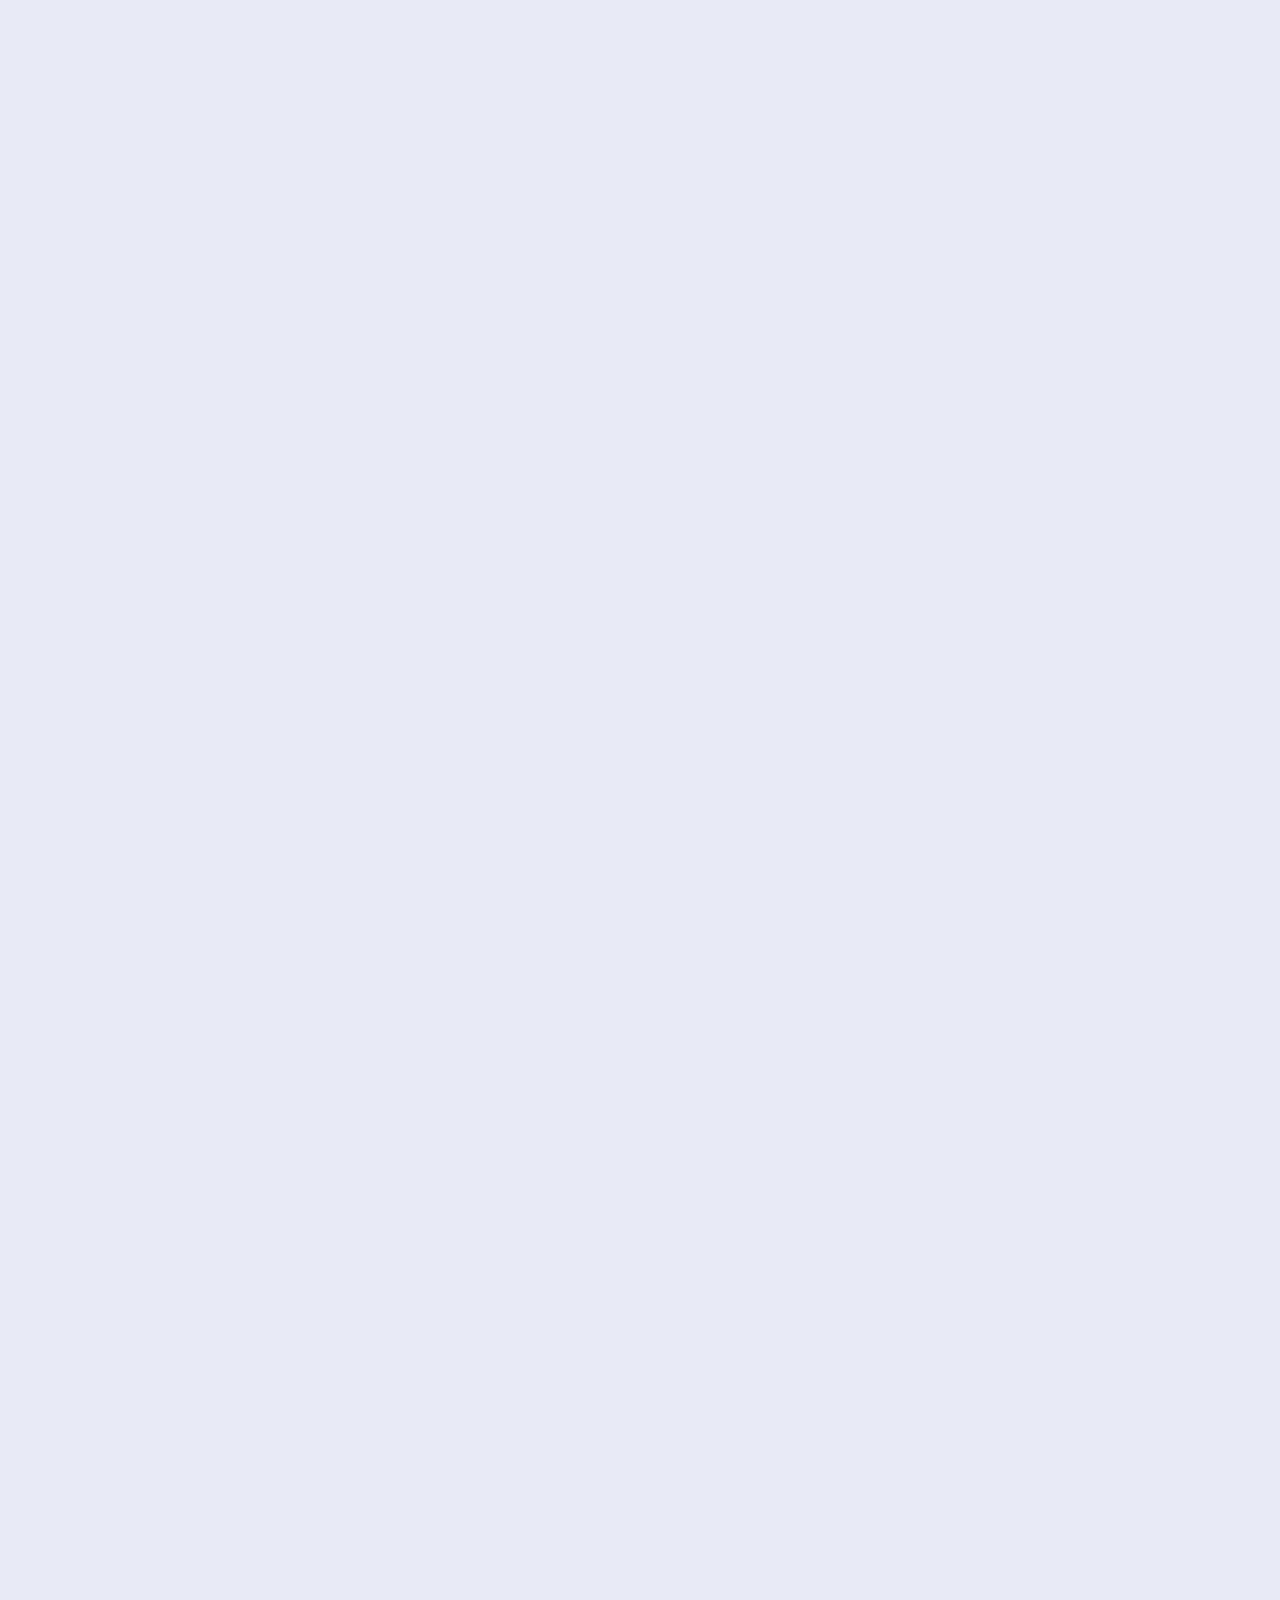
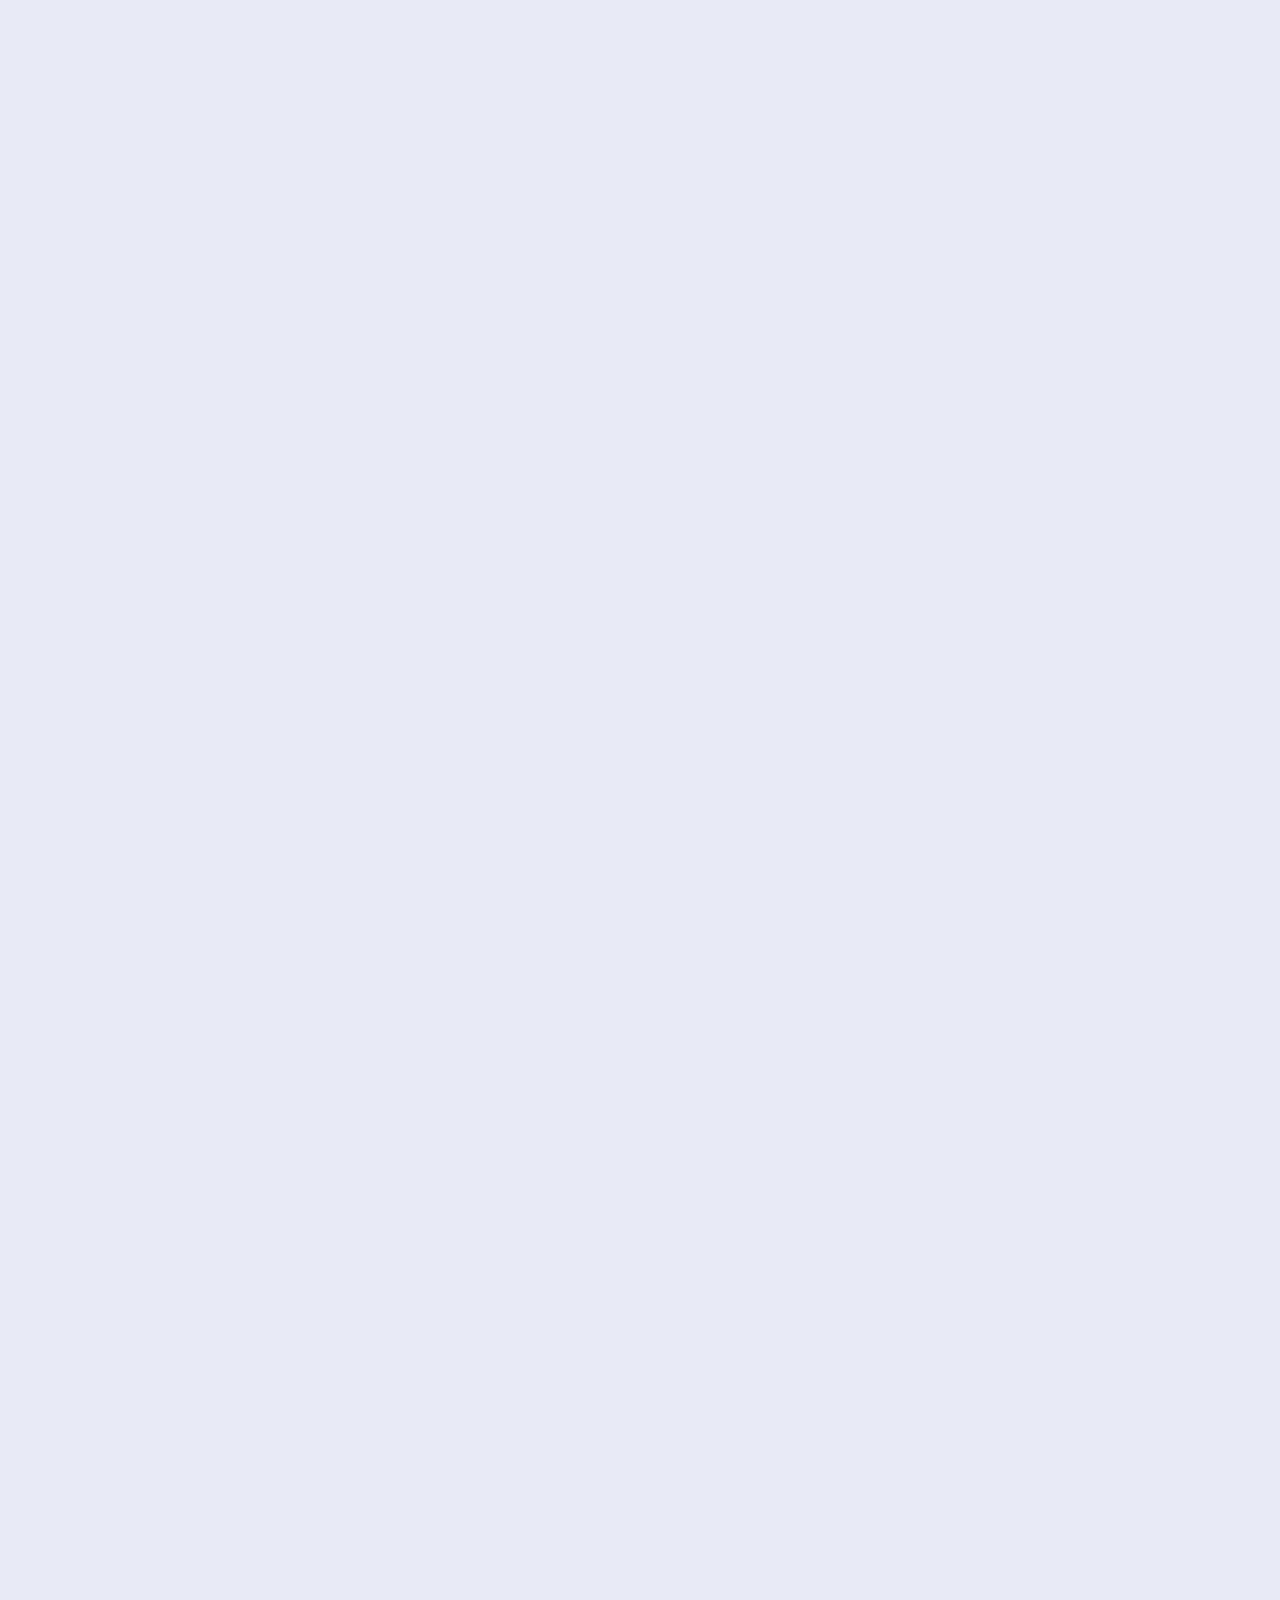
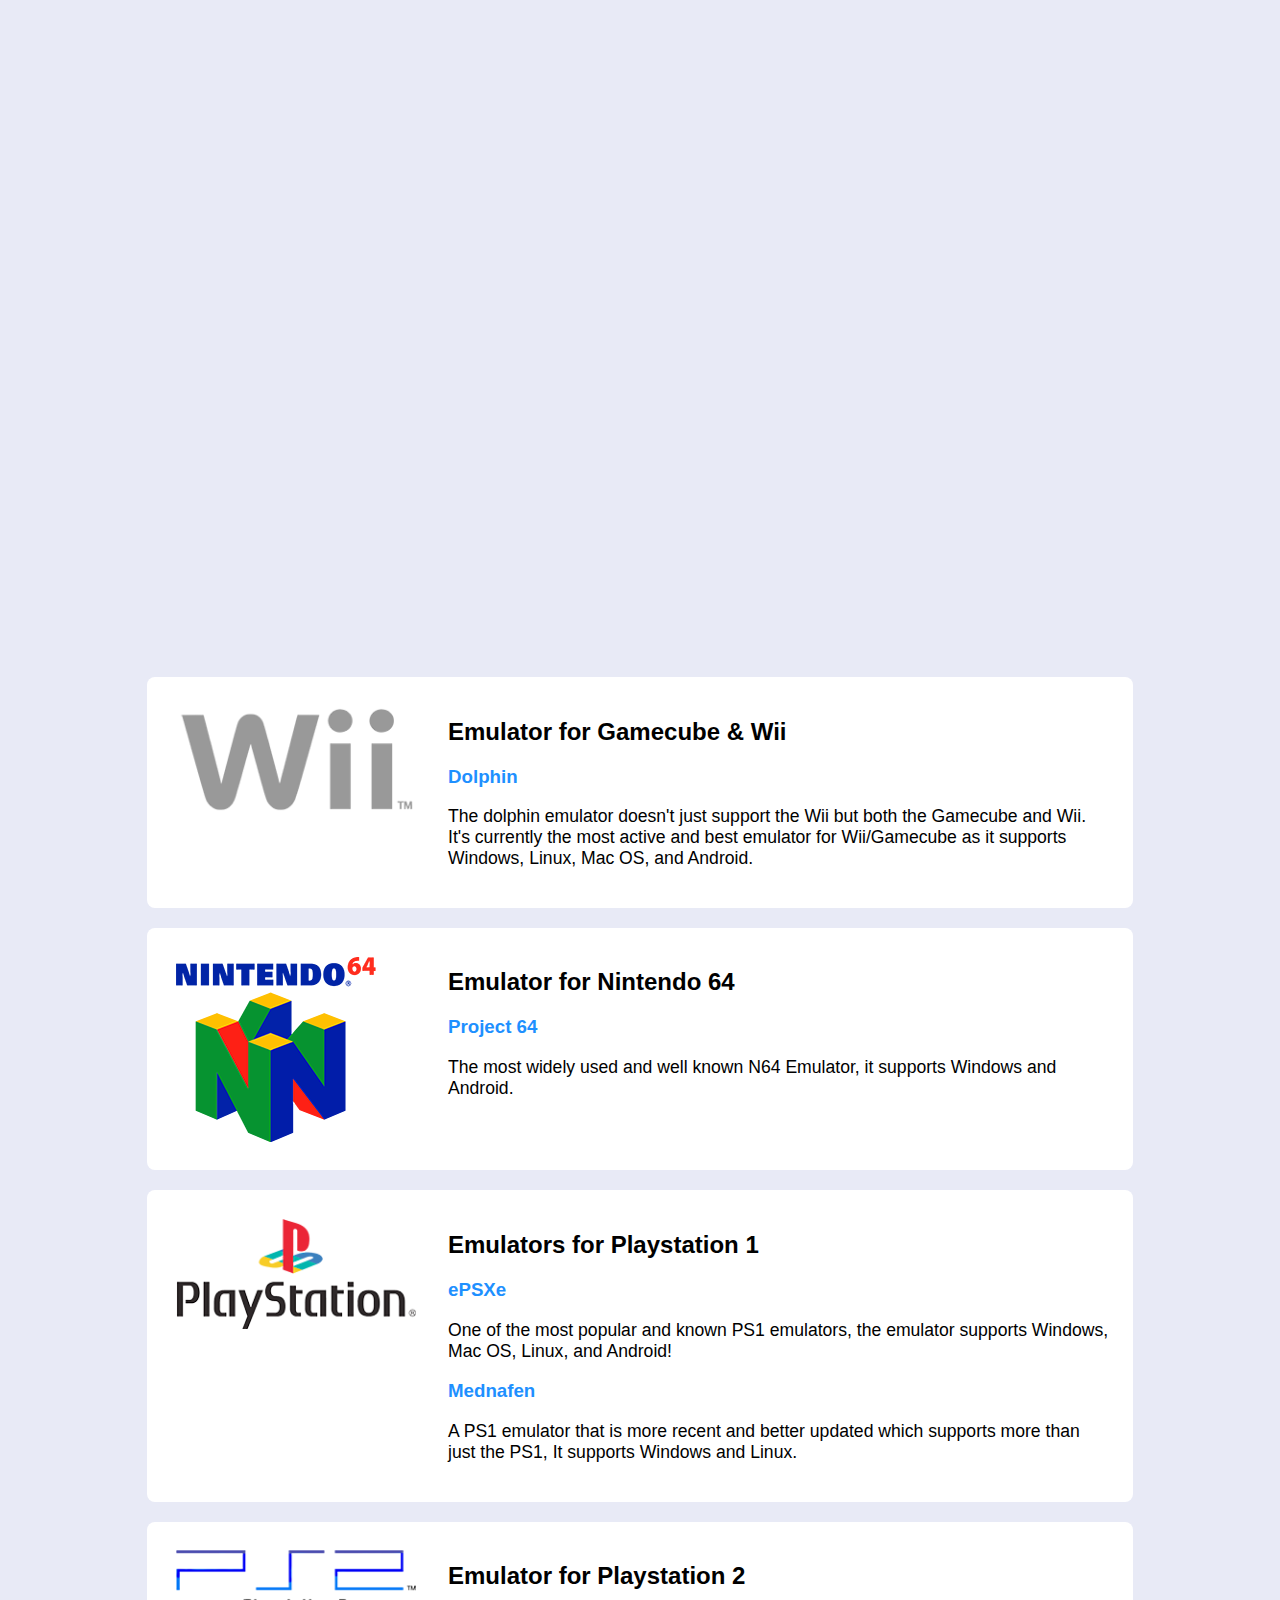
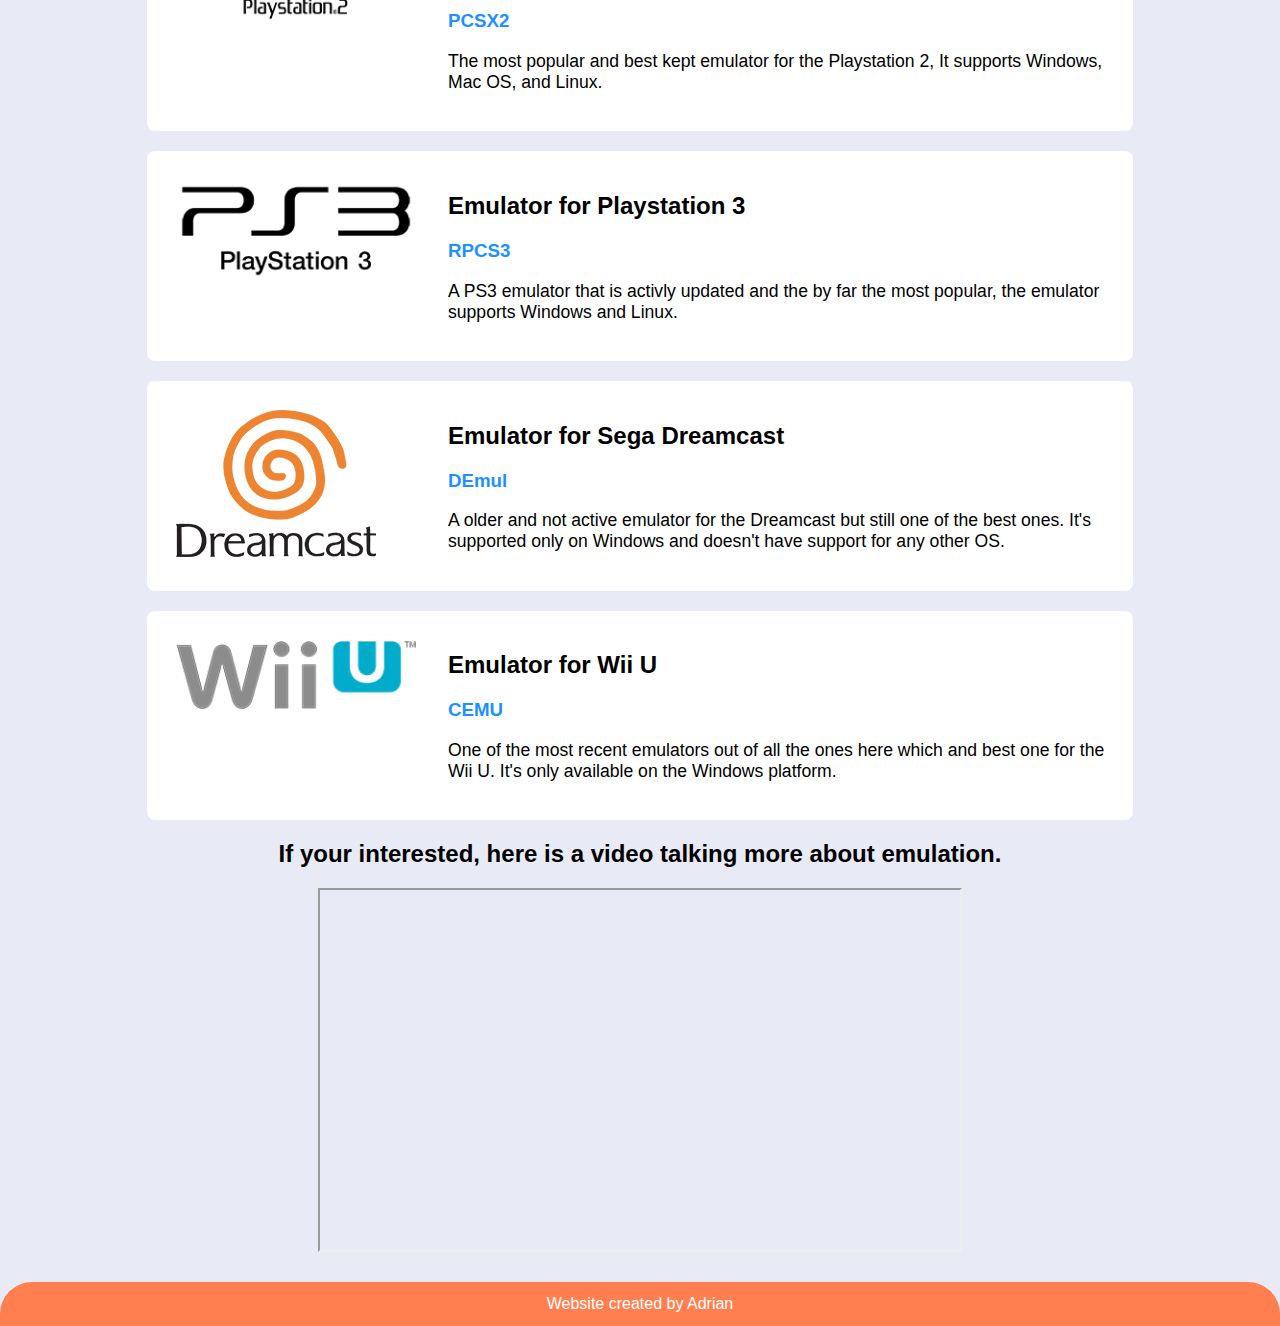
==== commit f5bd5bc7: "implemented image slider for emulation page" ====
--- a/emulation.html
+++ b/emulation.html
@@ -8,10 +8,7 @@
         <link rel="preconnect" href="https://fonts.gstatic.com">
         <link href="https://fonts.googleapis.com/css2?family=Lato:wght@700&display=swap" rel="stylesheet">
         <script src="js/script.js"></script>
-        <script src="https://cdn.jsdelivr.net/npm/@splidejs/splide@latest/dist/js/splide.min.js"></script>
-
-
-
+        <script src="js/splide.min.js"></script>
     </head>
     <body id="emu">
         <header>
@@ -21,12 +18,11 @@
                         <li><a href="index.html">Homepage</a></li>
                         <li><a href="resume.html">Resume</a></li>
                         <li id="onsite"><a href="emulation.html">Emulation</a></li>
-                        <li><a href="gmaps.html">GMap</a></li>
+                        <li><a href="gmaps.html">Places Visited</a></li>
                     </ul>
                 </div>
             </nav>
         </header>
-
         <div id="headingtext">
             <h1>3D Game Console Emulation</h1>
             <p>Emulators are software-based emulation of a system like a game console that is built by reverse-engineering the actual systems without using any code from the original systems. This allows for the emulator program itself to be completely legal unlike ROMs (game files) which are considered illegal to share and download. These are just some of the 3D video game console emulators available and there is much more you can find <a href="https://emulation.gametechwiki.com/index.php/Main_Page" target="_blank">here</a>.</p>
@@ -36,37 +32,42 @@
                 <div class="splide__track">
                     <ul class="splide__list">
                         <li class="splide__slide">
-                            <img src="https://emulationking.com/wp-content/uploads/2015/03/Dolphin-Emulator-Nintendo-Wii-Emulator-Pic-07.jpg">
+                                <h3>Dolphin running Mario Kart Wii</h3>
+                            <img src="images/mariokartwii.jpg">
                         </li>
                         <li class="splide__slide">
-                            <img src="https://emulationking.com/wp-content/uploads/2013/01/project-64-n64-emulator-pic-06.jpg">
+                            <h3>Project 64 running GoldenEye 007</h3>
+                            <img src="images/goldenkey007.jpg">
                         </li>
                         <li class="splide__slide">
-                            <img src="http://blog.uptodown.com/wp-content/uploads/psx-crash-hd.jpg">
+                            <h3>ePSXe running Crash Bandicoot</h3>
+                            <img src="images/crashbandicoot.jpg">
                         </li>
                         <li class="splide__slide">
-                            <img src="https://images.sftcdn.net/images/t_app-cover-l,f_auto/p/c083ff8a-96d0-11e6-84a4-00163ed833e7/3496484781/pcsx2-screenshot.jpg">
+                            <h3>PCSX2 running Metal Gear Solid 3: Snake Eater</h3>
+                            <img src="images/metalgearsolid3.jpg">
                         </li>
                         <li class="splide__slide">
-                            <img src="https://i.ytimg.com/vi/r5XEtw7W3bk/maxresdefault.jpg">
+                            <h3>RPCS3 running Red Dead Redemption</h3>
+                            <img src="images/reddeadredemption.jpg">
                         </li>
                         <li class="splide__slide">
-                            <img src="https://i.ytimg.com/vi/U6w_widUCH0/maxresdefault.jpg">
+                            <h3>DEmul running Virtua Fighter 4</h3>
+                            <img src="images/virtuafighter4.jpg">
                         </li>
                         <li class="splide__slide">
-                            <img src="https://cdn.wccftech.com/wp-content/uploads/2017/02/zelda-breath-of-the-wild-direct-feed-1564.png">
+                            <h3>CEMU running The Legend of Zelda: Breath of the Wild</h3>
+                            <img src="images/breathofthewild.png">
                         </li>
                     </ul>
                 </div>
             </div>
-    </div>
+        </div>
         <section>
             <div class="imgbox">
                 <img src="images/wiilogo.png" alt="Nintendo Wii Logo">
             </div>
-            
             <div class="textbox">
-                
                 <ul>
                     <li><h2>Emulator for Gamecube & Wii</h2></li>
                     <li><h3><a href="https://dolphin-emu.org/" target="_blank">Dolphin</a></h3><p>The dolphin emulator doesn't just support the Wii but both the Gamecube and Wii. It's currently the most active and best emulator for Wii/Gamecube as it supports Windows, Linux, Mac OS, and Android.</p></li>
--- a/css/style.css
+++ b/css/style.css
@@ -255,17 +255,18 @@
   color:dodgerblue;
   text-decoration: none;
 }
-
-.splide__slide img {
-	width : 100%;
-	height: auto;
+.splide__slide h3 {
+  float:left;
+  margin-top: 19em;
+  margin-left: 1em;
+  color: white;
 }
 #slideshow {
   width: 900px;
   margin-right: auto;
   margin-left: auto;
 }
-
+/* Google map */
 #secmap {
   width: 70%;
   height: 85%;
@@ -273,31 +274,20 @@
   border-radius: 0.5em;
   margin-right: auto;
   margin-left: auto;
-
 }
 #headsup {
   text-align: center;
-
-}
-
-/* Always set the map height explicitly to define the size of the div
-       * element that contains the map. */
-       #map {
-        height: 100%;
-        width: 95%;
-        margin-left: auto;
-        margin-right: auto;
+}
+#map {
+  height: 100%;
+  width: 95%;
+  margin-left: auto;
+  margin-right: auto;
+}
+html,
+body {
+  height: 90%;
+}
 
 
-
-      }
-      
-      /* Optional: Makes the sample page fill the window. */
-      html,
-      body {
-        height: 90%;
-        margin: 0;
-        padding: 0;
-      }
-
 @keyframes splide-loading{0%{transform:rotate(0)}to{transform:rotate(1turn)}}.splide__container{position:relative;box-sizing:border-box}.splide__list{margin:0!important;padding:0!important;width:-webkit-max-content;width:max-content;will-change:transform}.splide.is-active .splide__list{display:flex}.splide__pagination{display:inline-flex;align-items:center;width:95%;flex-wrap:wrap;justify-content:center;margin:0}.splide__pagination li{list-style-type:none;display:inline-block;line-height:1;margin:0}.splide{visibility:hidden}.splide,.splide__slide{position:relative;outline:none}.splide__slide{box-sizing:border-box;list-style-type:none!important;margin:0;flex-shrink:0}.splide__slide img{vertical-align:bottom}.splide__slider{position:relative}.splide__spinner{position:absolute;top:0;left:0;right:0;bottom:0;margin:auto;display:inline-block;width:20px;height:20px;border-radius:50%;border:2px solid #999;animation:splide-loading 1s linear infinite}.splide__track{position:relative;z-index:0;overflow:hidden}.splide--draggable>.splide__track>.splide__list>.splide__slide{-webkit-user-select:none;user-select:none}.splide--fade>.splide__track>.splide__list{display:block}.splide--fade>.splide__track>.splide__list>.splide__slide{position:absolute;top:0;left:0;z-index:0;opacity:0}.splide--fade>.splide__track>.splide__list>.splide__slide.is-active{position:relative;z-index:1;opacity:1}.splide--rtl{direction:rtl}.splide--ttb>.splide__track>.splide__list{display:block}.splide--ttb>.splide__pagination{width:auto}.splide__arrow{position:absolute;z-index:1;top:50%;transform:translateY(-50%);border:none;padding:0;background:transparent}.splide__arrow svg{width:2.5em;height:2.5em;fill:#20b2aa;transition:fill .2s linear}.splide__arrow:hover{cursor:pointer}.splide__arrow:hover svg{fill:#57e1d9}.splide__arrow:focus{outline:none}.splide__arrow--prev{left:1em}.splide__arrow--prev svg{transform:scaleX(-1)}.splide__arrow--next{right:1em}.splide__slider>.splide__arrows .splide__arrow--prev{left:-2.5em}.splide__slider>.splide__arrows .splide__arrow--next{right:-2.5em}.splide__pagination{position:absolute;z-index:1;bottom:1em;left:50%;transform:translateX(-50%);padding:0}.splide__pagination__page{display:inline-block;width:20px;height:5px;background:#ccc;border-radius:2.5px;margin:3px;padding:0;transition:all .2s linear;border:none}.splide__pagination__page.is-active{background:#20b2aa}.splide__pagination__page:hover{cursor:pointer;background:#57e1d9}.splide__pagination__page:focus{outline:none}.splide__progress__bar{width:0;height:3px;background:#20b2aa}.splide{padding:3em}.splide__slide{border-radius:4px}.splide__spinner{border:2px solid #20b2aa;border-left-color:transparent}.splide--nav>.splide__track>.splide__list>.splide__slide{border:3px solid #fff;cursor:pointer;opacity:.7;border-radius:4px}.splide--nav>.splide__track>.splide__list>.splide__slide.is-active{border-color:#20b2aa;opacity:1}.splide--nav>.splide__track>.splide__list>.splide__slide:focus{outline:none}.splide--rtl>.splide__arrows .splide__arrow--prev,.splide--rtl>.splide__track>.splide__arrows .splide__arrow--prev{right:1em;left:auto}.splide--rtl>.splide__arrows .splide__arrow--prev svg,.splide--rtl>.splide__track>.splide__arrows .splide__arrow--prev svg{transform:scaleX(1)}.splide--rtl>.splide__arrows .splide__arrow--next,.splide--rtl>.splide__track>.splide__arrows .splide__arrow--next{left:1em;right:auto}.splide--rtl>.splide__arrows .splide__arrow--next svg,.splide--rtl>.splide__track>.splide__arrows .splide__arrow--next svg{transform:scaleX(-1)}.splide--ttb>.splide__arrows .splide__arrow,.splide--ttb>.splide__track>.splide__arrows .splide__arrow{left:50%;transform:translate(-50%)}.splide--ttb>.splide__arrows .splide__arrow--prev,.splide--ttb>.splide__track>.splide__arrows .splide__arrow--prev{top:1em}.splide--ttb>.splide__arrows .splide__arrow--prev svg,.splide--ttb>.splide__track>.splide__arrows .splide__arrow--prev svg{transform:rotate(-90deg)}.splide--ttb>.splide__arrows .splide__arrow--next,.splide--ttb>.splide__track>.splide__arrows .splide__arrow--next{top:auto;bottom:1em}.splide--ttb>.splide__arrows .splide__arrow--next svg,.splide--ttb>.splide__track>.splide__arrows .splide__arrow--next svg{transform:rotate(90deg)}.splide--ttb>.splide__pagination{display:flex;flex-direction:column;bottom:50%;left:auto;right:1em;transform:translateY(50%)}.splide--ttb>.splide__pagination .splide__pagination__page{width:5px;height:20px}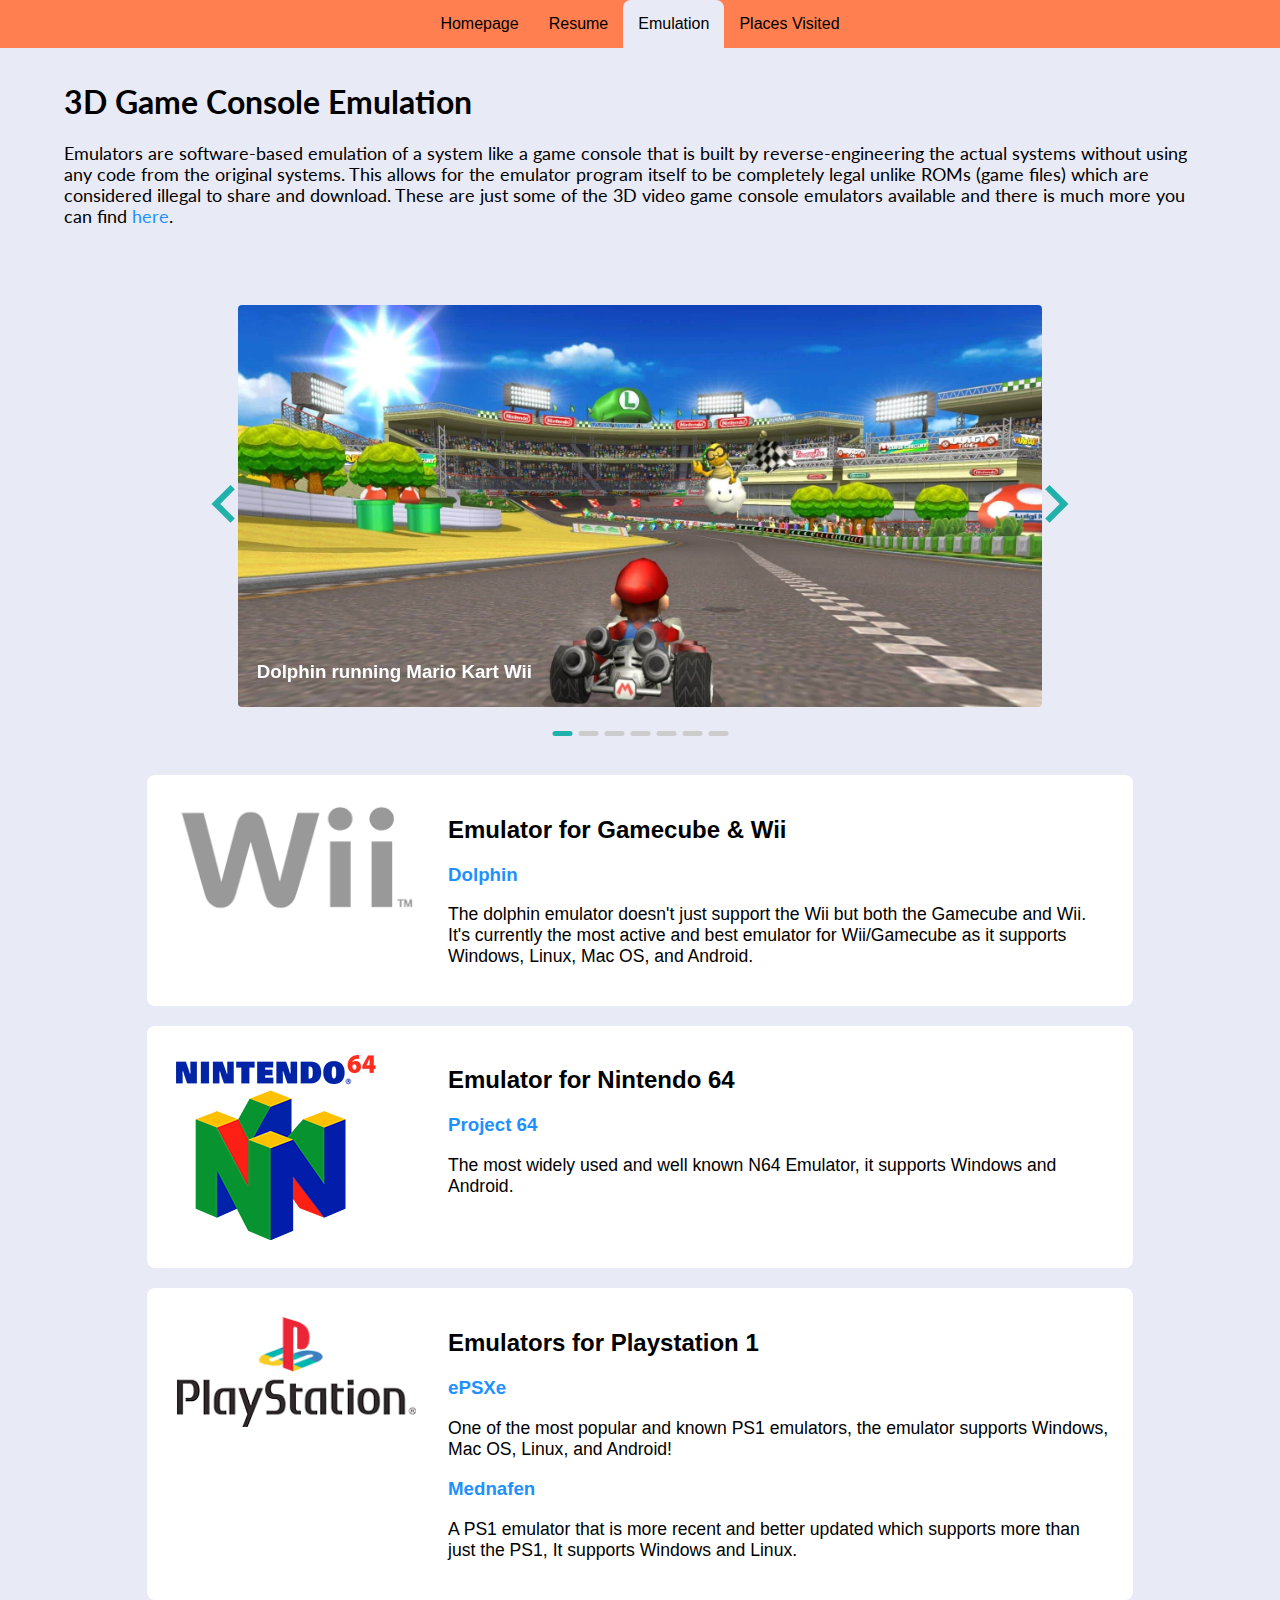
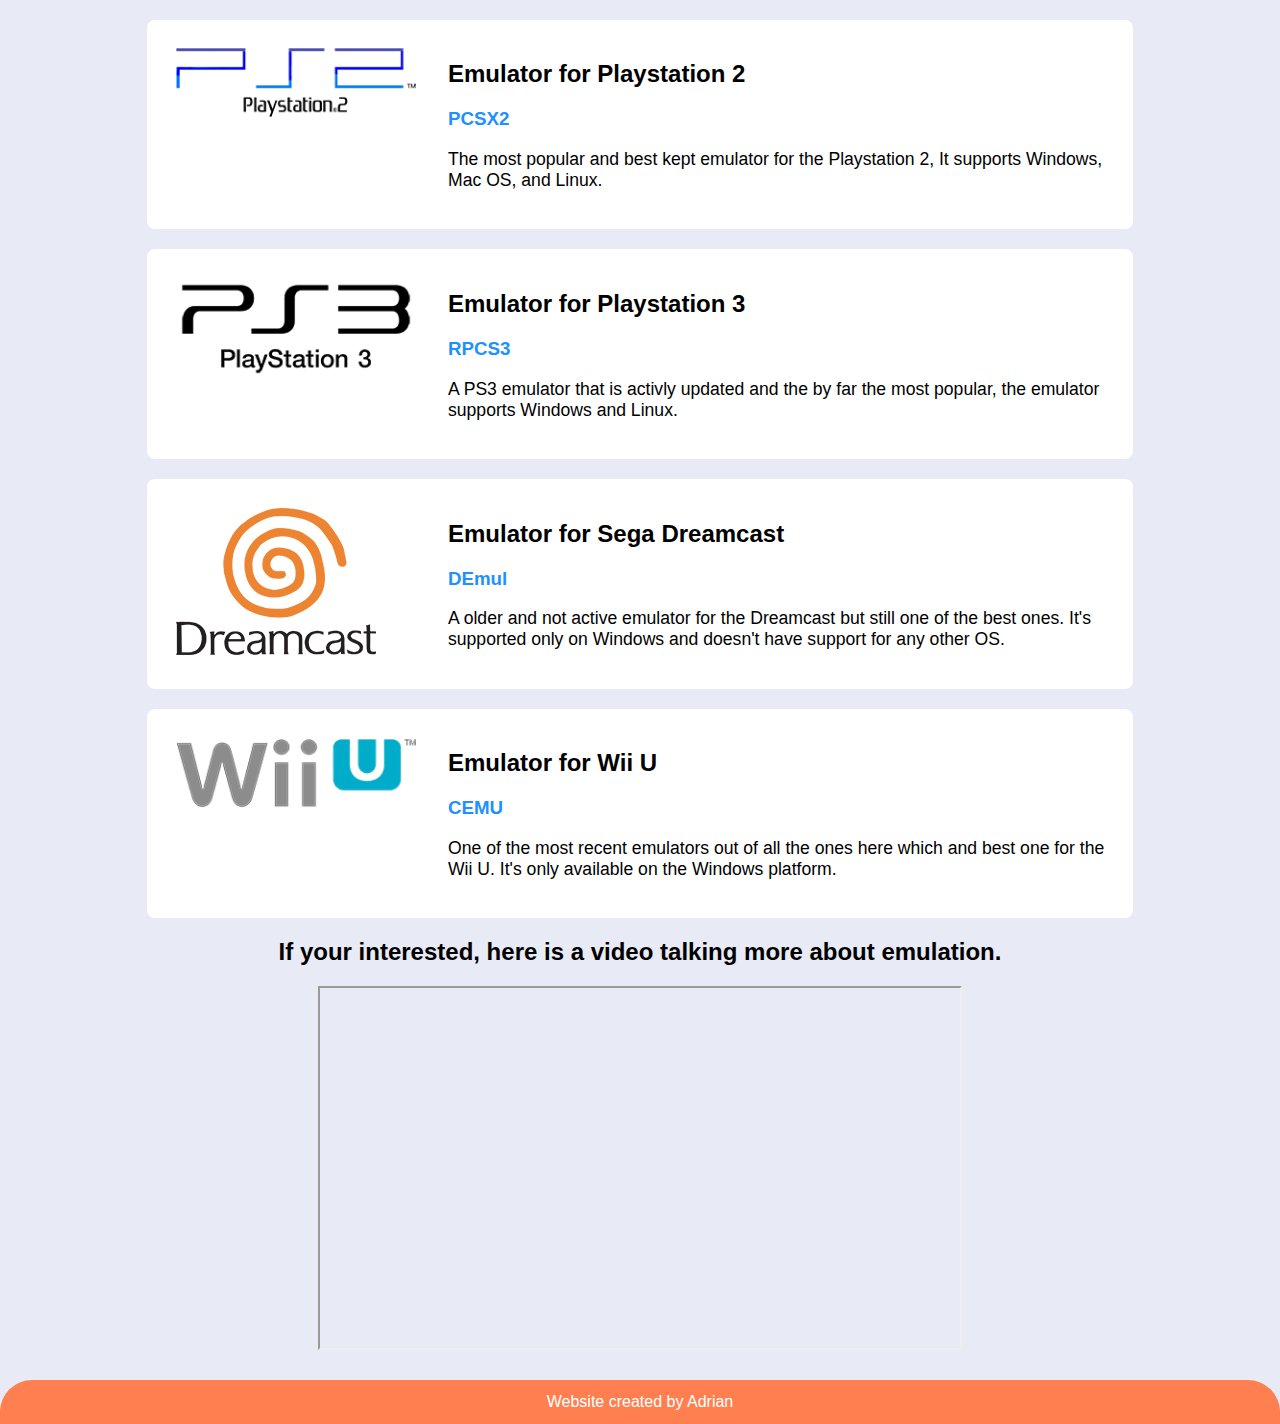
==== commit a4e09ff0: "change name of google maps web page and added animations" ====
--- a/emulation.html
+++ b/emulation.html
@@ -18,7 +18,7 @@
                         <li><a href="index.html">Homepage</a></li>
                         <li><a href="resume.html">Resume</a></li>
                         <li id="onsite"><a href="emulation.html">Emulation</a></li>
-                        <li><a href="gmaps.html">Places Visited</a></li>
+                        <li><a href="places.html">Places Visited</a></li>
                     </ul>
                 </div>
             </nav>
